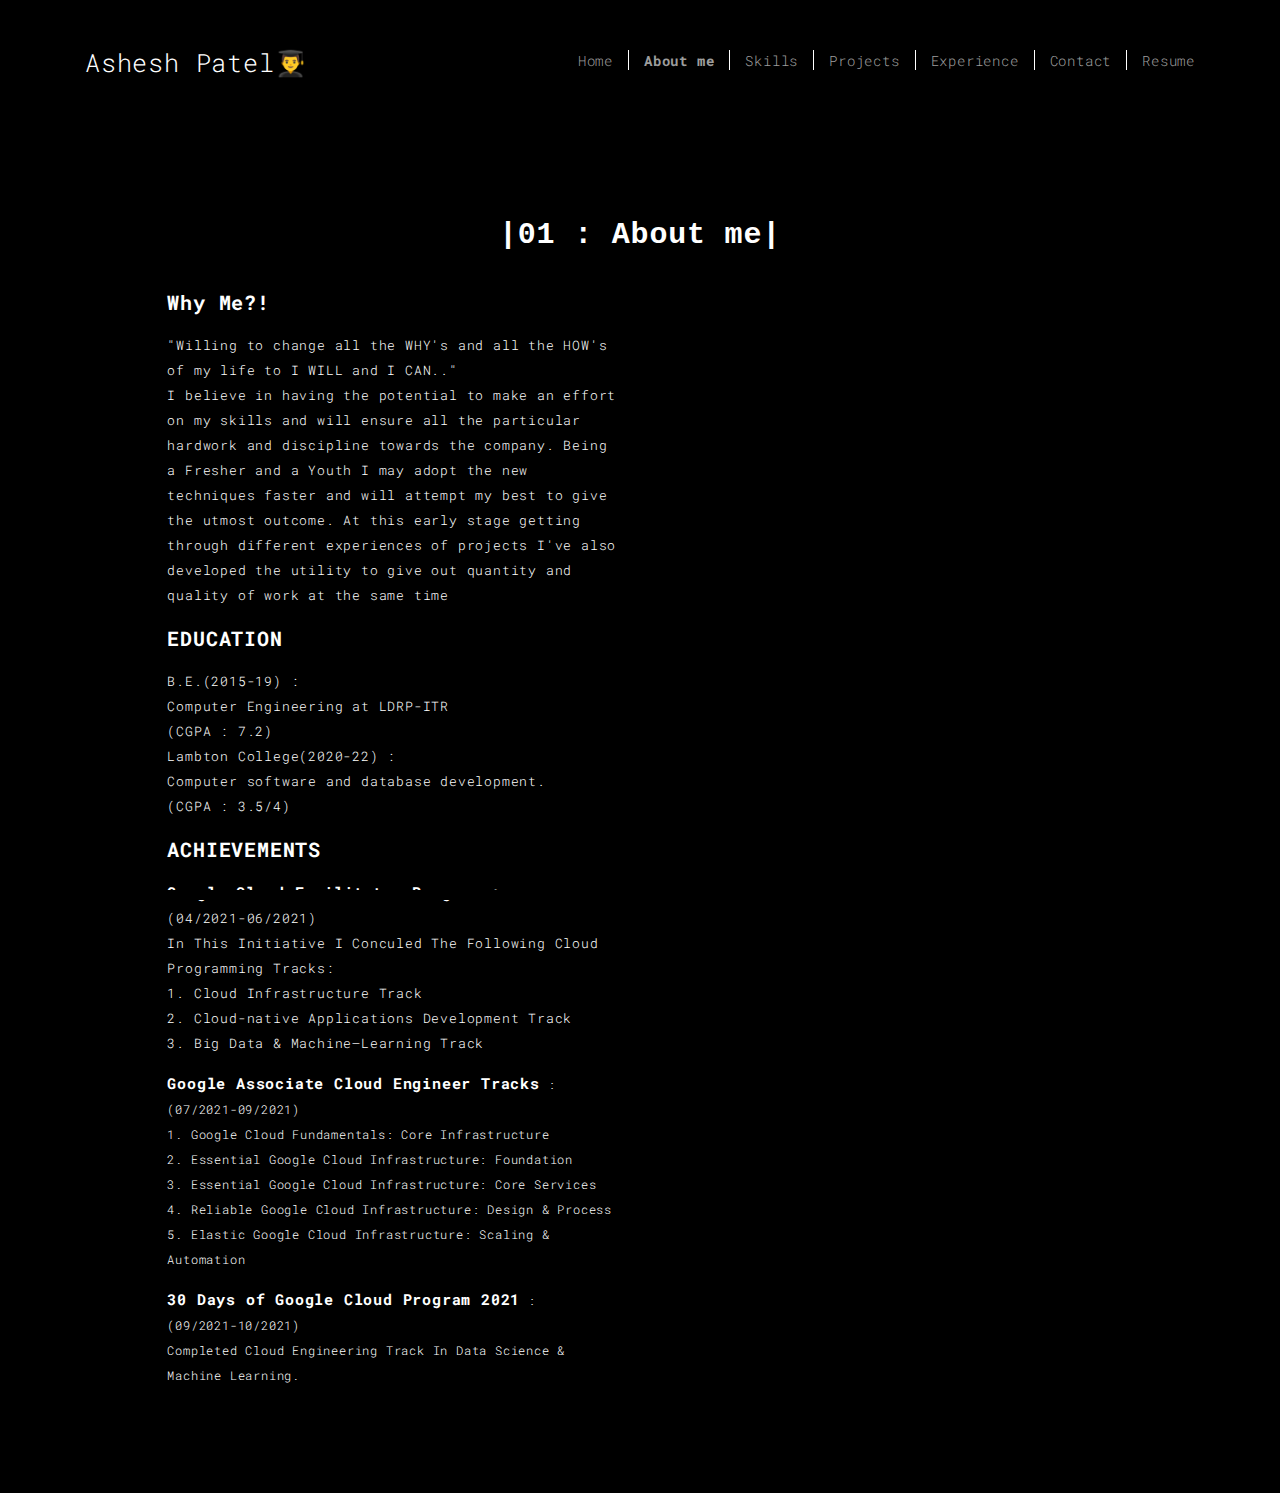
==== about.html @ b8f79cc3 "Add files via upload" ====
<!DOCTYPE html>
<html lang="en">
  <head>
    <title>This Is Me-Ashesh</title>  
    <link rel = "icon" type = "image/x-icon" href = "image/1.jpg"/>
    <meta charset="UTF-8">
    <meta content="IE=edge" http-equiv="X-UA-Compatible">
    <meta content="width=device-width,initial-scale=1" name="viewport">
    <meta content="description" name="description">
    <meta name="google" content="notranslate" />
    <meta content="Mashup templates have been developped by Orson.io team" name="author">
    <meta name="msapplication-tap-highlight" content="no">
    <link href="./assets/favicon.ico" rel="icon">
    <link href="main.3f6952e4.css" rel="stylesheet">
    <style>
      .animations{
                animation: transition 0.5s;
            }
            .animationss{
              animation: transition 1s;
            }      
            @keyframes transition{
                from{
                    opacity: 0;
                    transform: rotateX(-10deg);
                }
                to{
                    opacity: 1;
                    transform: rotateX(0);    
                }
            }
    </style>  
</head>    
<body class="" style="background-color: black;">  
<div id="site-border-left"></div>
<div id="site-border-right"></div>
<div id="site-border-top"></div>
<div id="site-border-bottom"></div>
<header>
    <nav class="navbar navbar-top navbar-inverse">
      <div class="container">
          <button type="button" class="navbar-toggle collapsed" data-toggle="collapse" data-target="#navbar-collapse" aria-exp&ed="false">
            <span class="sr-only">Toggle navigation</span>
            <span class="icon-bar"></span>
            <span class="icon-bar"></span>
            <span class="icon-bar"></span>
          </button>  
        <div class="animations">  
          <div class="collapse navbar-collapse" id="navbar-collapse">
            <div class="container-fluid">
              <div class="navbar-header">
                <a class="navbar-br&"href="https://www.linkedin.com/in/shivam-mehta-5584a8206/" style="font-size: 25px; color: white;">Ashesh Patel👨‍🎓</a>
              </div>
            <ul class="nav navbar-nav navbar-right">
              <li><a href="./index.html" title=""> Home</a></li>
              <li><a href="./about.html" title=""> About me</a></li>
              <li><a href="./skills.html" title=""> Skills</a></li>
              <li><a href="./project.html" title=""> Projects</a></li>
              <li><a href="./work.html" title=""> Experience</a></li>
              <li><a href="./contact.html" title=""> Contact</a></li>
              <li><a href="" title=""> Resume</a></li>
            </ul>
          </div> 
        </div>
          </div>
          </div>
    </nav>
</header>
<div class="animationss">
<div class="section-container">
    <div class="container">
      <div class="row">
        <div class="col-xs-12">
          <div class="section text-center">
            <h1 class="h2" style="color: white;font-family: 'Courier New';">|01 : About me|</h1>
          </div>
          <div class="row" style="color: white;">
            <div class="col-md-10 col-md-offset-1">
              <div class="row">
                <div class="col-xs-12 col-md-6">
                  <h3 style="color: white;">Why Me?!</h3>
                  <p style="font-size: 13px;">
                    "Willing to change all the WHY's and all the HOW's of my life to I WILL and I CAN.."<br>
                    I believe in having the potential to make an effort on my skills and will ensure all the particular hardwork and discipline towards the company.
                    Being a Fresher and a Youth I may adopt the new techniques faster and will attempt my best to give the utmost outcome.
                    At this early stage getting through different experiences of projects I've also developed the utility to give out quantity and quality of work at the same time
                  </p>
                  <h3 style="color: white;">EDUCATION</h3>
                  <p style="font-size: 13px;">B.E.(2015-19) : <br>
                    Computer Engineering at LDRP-ITR <br>
                    (CGPA : 7.2) <br>
                    Lambton College(2020-22) : <br>
                    Computer software and database development.<br> 
                    (CGPA : 3.5/4)<br>
                  </p>
                  <h3 style="color: white;">ACHIEVEMENTS</h3>
                  <p style="font-size: 13px;"><b style="font-size: 15px;">Google Cloud Facilitator Program :</b><br>
                    (04/2021-06/2021) <br>
                    In This Initiative I Conculed The Following Cloud Programming Tracks: <br>
                    1. Cloud Infrastructure Track <br>
                    2. Cloud-native Applications Development Track <br>
                    3. Big Data & Machine–Learning Track <br>
                  <p style="font-size: 12px;"><b style="font-size: 15px;">Google Associate Cloud Engineer Tracks</b> :<br>  
                    (07/2021-09/2021)<br>
                    1. Google Cloud Fundamentals: Core Infrastructure<br>
                    2. Essential Google Cloud Infrastructure: Foundation<br>
                    3. Essential Google Cloud Infrastructure: Core Services<br>
                    4. Reliable Google Cloud Infrastructure: Design & Process<br>
                    5. Elastic Google Cloud Infrastructure: Scaling & Automation<br>                    
                  </p>
                  <p style="font-size: 12px;"><b style="font-size: 15px;">30 Days of Google Cloud Program 2021</b> :<br>  
                    (09/2021-10/2021)<br>
                    Completed Cloud Engineering Track In Data Science & Machine Learning.
                </div>
                <div class="col-xs-12 col-md-6">
                  <img src="./assets/images/Untitled design (1).png" class="img-responsive" alt="">
                </div>
              </div>
            </div>
          </div>
       </div>
      </div>
    </div>
</div>
</div>
<script>
  document.addEventListener("DOMContentLoaded", function (event) {
     navActivePage();
  });
</script>
<script type="text/javascript" src="main.70a66962.js"></script>
</body>
</html>
---- main.3f6952e4.css ----
@import url(https://fonts.googleapis.com/css?family=Roboto:900|Roboto+Mono:300,400,700);@import url(https://maxcdn.bootstrapcdn.com/font-awesome/4.7.0/css/font-awesome.min.css);/*!
 * Bootstrap v3.3.7 (http://getbootstrap.com)
 * Copyright 2011-2016 Twitter, Inc.
 * Licensed under MIT (https://github.com/twbs/bootstrap/blob/master/LICENSE)
 */
/*! normalize.css v3.0.3 | MIT License | github.com/necolas/normalize.css */html{font-family:sans-serif;-ms-text-size-adjust:100%;-webkit-text-size-adjust:100%}body{margin:0}article,aside,details,figcaption,figure,footer,header,hgroup,main,menu,nav,section,summary{display:block}audio,canvas,progress,video{display:inline-block;vertical-align:baseline}audio:not([controls]){display:none;height:0}[hidden],template{display:none}a{background-color:transparent}a:active,a:hover{outline:0}abbr[title]{border-bottom:1px dotted}b,strong{font-weight:700}dfn{font-style:italic}h1{font-size:2em;margin:.67em 0}mark{background:#ff0;color:#000}small{font-size:80%}sub,sup{font-size:75%;line-height:0;position:relative;vertical-align:baseline}sup{top:-.5em}sub{bottom:-.25em}img{border:0}svg:not(:root){overflow:hidden}figure{margin:1em 40px}hr{box-sizing:content-box;height:0}pre{overflow:auto}code,kbd,pre,samp{font-family:monospace,monospace;font-size:1em}button,input,optgroup,select,textarea{color:inherit;font:inherit;margin:0}button{overflow:visible}button,select{text-transform:none}button,html input[type=button],input[type=reset],input[type=submit]{-webkit-appearance:button;cursor:pointer}button[disabled],html input[disabled]{cursor:default}button::-moz-focus-inner,input::-moz-focus-inner{border:0;padding:0}input{line-height:normal}input[type=checkbox],input[type=radio]{box-sizing:border-box;padding:0}input[type=number]::-webkit-inner-spin-button,input[type=number]::-webkit-outer-spin-button{height:auto}input[type=search]{-webkit-appearance:textfield;box-sizing:content-box}input[type=search]::-webkit-search-cancel-button,input[type=search]::-webkit-search-decoration{-webkit-appearance:none}fieldset{border:1px solid silver;margin:0 2px;padding:.35em .625em .75em}textarea{overflow:auto}optgroup{font-weight:700}table{border-collapse:collapse;border-spacing:0}td,th{padding:0}

/*! Source: https://github.com/h5bp/html5-boilerplate/blob/master/src/css/main.css */@media print{*,:after,
    :before
    {
        background:transparent!important;
        color:#000!important;
        box-shadow:none!important;
        text-shadow:none!important
    }
    a,a:visited
    {
        text-decoration:underline
    }
    a[href]:after
    {
        content:" (" attr(href) ")"
    }
    abbr[title]:after
    {
        content:" (" attr(title) ")"
    }
    a[href^="#"]:after,a[href^="javascript:"]:after
    {
        content:""
    }
    blockquote,pre
    {
        border:1px solid #999;
        page-break-inside:avoid
    }
    thead
    {
        display:table-header-group
    }
    img,tr
    {
        page-break-inside:avoid
    }
    img
    {
        max-width:100%!important
    }
    h2,h3,p
    {
        orphans:3;widows:3
    }
    h2,h3
    {
        page-break-after:avoid
    }
    .navbar
    {
        display:none
    }
    .btn>.caret,.dropup>.btn>.caret
    {
        border-top-color:#000!important
    }
    .label
    {
        border:1px solid #000
    }
    .table
    {
        border-collapse:collapse!important
    }
    .table td,.table th
    {
        background-color:#fff!important
    }
    .table-bordered td,.table-bordered th
    {
        border:1px solid #ddd!important
    }
}
*,:after,:before
{
    -webkit-box-sizing:border-box;
    -moz-box-sizing:border-box;
     box-sizing:border-box
}
html
{
    font-size:10px;
    -webkit-tap-highlight-color:transparent
}
body
{
    font-family:Roboto Mono,Helvetica,Arial,sans-serif;
    font-size:11px;
    line-height:1.78;
    color:#000;
    background-color:#fff
}
button,input,select,textarea
{
    font-family:inherit;
    font-size:inherit;
    line-height:inherit}
a
{
    color:#001aff;
    text-decoration:none
}
a:focus,a:hover
{
    color:#0012b3;
    text-decoration:underline
}
a:focus
{
    outline:5px auto -webkit-focus-ring-color;
    outline-offset:-2px
}
figure
{
    margin:0
}
img
{
    vertical-align:middle
}
.img-responsive
{
    display:block;
    max-width:100%;
    height:auto
}
.img-rounded
{
    border-radius:0
}
.img-thumbnail
{
    padding:4px;
    line-height:1.78;
    background-color:#fff;
    border:1px solid #ddd;
    border-radius:0;
    -webkit-transition:all .2s ease-in-out;
    -o-transition:all .2s ease-in-out;
    transition:all .2s ease-in-out;
    display:inline-block;
    max-width:100%;
    height:auto
}
.img-circle
{
    border-radius:50%
}
hr
{
    margin-top:19px;
    margin-bottom:19px;
    border:0;
    border-top:1px solid #eee
}
.sr-only
{
    position:absolute;
    width:1px;
    height:1px;
    margin:-1px;
    padding:0;
    overflow:hidden;
    clip:rect(0,0,0,0);
    border:0
}
.sr-only-focusable:active,.sr-only-focusable:focus
{
    position:static;
    width:auto;
    height:auto;
    margin:0;
    overflow:visible;
    clip:auto
}
[role=button]
{
    cursor:pointer
}
.h1,.h2,.h3,.h4,.h5,.h6,h1,h2,h3,h4,h5,h6
{
    font-family:Roboto Mono,Helvetica,Arial,sans-serif;
    font-weight:700;
    line-height:1.1;
    color:#000
}
.h1 .small,.h1 small,.h2 .small,.h2 small,.h3 .small,.h3 small,.h4 .small,.h4 small,.h5 .small,.h5 small,.h6 .small,.h6 small,h1 .small,h1 small,h2 .small,h2 small,h3 .small,h3 small,h4 .small,h4 small,h5 .small,h5 small,h6 .small,h6 small
{
    font-weight:400;
    line-height:1;
    color:#777
}
.h1,.h2,.h3,h1,h2,h3
{
    margin-top:19px;margin-bottom:9.5px
}
.h1 .small,.h1 small,.h2 .small,.h2 small,.h3 .small,.h3 small,h1 .small,h1 small,h2 .small,h2 small,h3 .small,h3 small
{
    font-size:65%
}
.h4,.h5,.h6,h4,h5,h6
{
    margin-top:9.5px;
    margin-bottom:9.5px
}
.h4 .small,.h4 small,.h5 .small,.h5 small,.h6 .small,.h6 small,h4 .small,h4 small,h5 .small,h5 small,h6 .small,h6 small{font-size:75%}.h1,h1{font-size:70px}.h2,h2{font-size:30px}.h3,h3{font-size:20px}.h4,.h5,h4,h5{font-size:11px}.h6,h6{font-size:10px}p{margin:0 0 9.5px}.lead{margin-bottom:19px;font-size:12px;font-weight:300;line-height:1.4}@media (min-width:768px){.lead{font-size:16.5px}}.small,small{font-size:90%}.mark,mark{background-color:#fcf8e3;padding:.2em}.text-left{text-align:left}.text-right{text-align:right}.text-center{text-align:center}.text-justify{text-align:justify}.text-nowrap{white-space:nowrap}.text-lowercase{text-transform:lowercase}.initialism,.text-uppercase{text-transform:uppercase}.text-capitalize{text-transform:capitalize}.text-muted{color:#777}.text-primary{color:#001aff}a.text-primary:focus,a.text-primary:hover{color:#0015cc}.text-success{color:#fff}a.text-success:focus,a.text-success:hover{color:#e6e6e6}.text-info{color:#31708f}a.text-info:focus,a.text-info:hover{color:#245269}.text-warning{color:#8a6d3b}a.text-warning:focus,a.text-warning:hover{color:#66512c}.text-danger{color:#fff}a.text-danger:focus,a.text-danger:hover{color:#e6e6e6}.bg-primary{color:#fff;background-color:#001aff}a.bg-primary:focus,a.bg-primary:hover{background-color:#0015cc}.bg-success,a.bg-success:focus,a.bg-success:hover{background-color:#000}.bg-info{background-color:#d9edf7}a.bg-info:focus,a.bg-info:hover{background-color:#afd9ee}.bg-warning{background-color:#fcf8e3}a.bg-warning:focus,a.bg-warning:hover{background-color:#f7ecb5}.bg-danger{background-color:red}a.bg-danger:focus,a.bg-danger:hover{background-color:#c00}.page-header{padding-bottom:8.5px;margin:38px 0 19px;border-bottom:1px solid #eee}ol,ul{margin-top:0;margin-bottom:9.5px}ol ol,ol ul,ul ol,ul ul{margin-bottom:0}.list-inline,.list-unstyled{padding-left:0;list-style:none}.list-inline{margin-left:-5px}.list-inline>li{display:inline-block;padding-left:5px;padding-right:5px}dl{margin-top:0;margin-bottom:19px}dd,dt{line-height:1.78}dt{font-weight:700}dd{margin-left:0}.dl-horizontal dd:after,.dl-horizontal dd:before{content:" ";display:table}.dl-horizontal dd:after{clear:both}@media (min-width:768px){.dl-horizontal dt{float:left;width:160px;clear:left;text-align:right;overflow:hidden;text-overflow:ellipsis;white-space:nowrap}.dl-horizontal dd{margin-left:180px}}abbr[data-original-title],abbr[title]{cursor:help;border-bottom:1px dotted #777}.initialism{font-size:90%}blockquote{padding:9.5px 19px;margin:0 0 19px;font-size:13.75px;border-left:5px solid #eee}blockquote ol:last-child,blockquote p:last-child,blockquote ul:last-child{margin-bottom:0}blockquote .small,blockquote footer,blockquote small{display:block;font-size:80%;line-height:1.78;color:#777}blockquote .small:before,blockquote footer:before,blockquote small:before{content:"\2014   \A0"}.blockquote-reverse,blockquote.pull-right{padding-right:15px;padding-left:0;border-right:5px solid #eee;border-left:0;text-align:right}.blockquote-reverse .small:before,.blockquote-reverse footer:before,.blockquote-reverse small:before,blockquote.pull-right .small:before,blockquote.pull-right footer:before,blockquote.pull-right small:before{content:""}.blockquote-reverse .small:after,.blockquote-reverse footer:after,.blockquote-reverse small:after,blockquote.pull-right .small:after,blockquote.pull-right footer:after,blockquote.pull-right small:after{content:"\A0   \2014"}address{margin-bottom:19px;font-style:normal;line-height:1.78}code,kbd,pre,samp{font-family:Menlo,Monaco,Consolas,Courier New,monospace}code{color:#c7254e;background-color:#f9f2f4}code,kbd{padding:2px 4px;font-size:90%;border-radius:0}kbd{color:#fff;background-color:#333;box-shadow:inset 0 -1px 0 rgba(0,0,0,.25)}kbd kbd{padding:0;font-size:100%;font-weight:700;box-shadow:none}pre{display:block;padding:9px;margin:0 0 9.5px;font-size:10px;line-height:1.78;word-break:break-all;word-wrap:break-word;color:#333;background-color:#f5f5f5;border:1px solid #ccc;border-radius:0}pre code{padding:0;font-size:inherit;color:inherit;white-space:pre-wrap;background-color:transparent;border-radius:0}.pre-scrollable{max-height:340px;overflow-y:scroll}.container{margin-right:auto;margin-left:auto;padding-left:15px;padding-right:15px}.container:after,.container:before{content:" ";display:table}.container:after{clear:both}@media (min-width:768px){.container{width:750px}}@media (min-width:992px){.container{width:970px}}@media (min-width:1200px){.container{width:1170px}}.container-fluid{margin-right:auto;margin-left:auto;padding-left:15px;padding-right:15px}.container-fluid:after,.container-fluid:before{content:" ";display:table}.container-fluid:after{clear:both}.row{margin-left:-15px;margin-right:-15px}.row:after,.row:before{content:" ";display:table}.row:after{clear:both}.col-lg-1,.col-lg-2,.col-lg-3,.col-lg-4,.col-lg-5,.col-lg-6,.col-lg-7,.col-lg-8,.col-lg-9,.col-lg-10,.col-lg-11,.col-lg-12,.col-md-1,.col-md-2,.col-md-3,.col-md-4,.col-md-5,.col-md-6,.col-md-7,.col-md-8,.col-md-9,.col-md-10,.col-md-11,.col-md-12,.col-sm-1,.col-sm-2,.col-sm-3,.col-sm-4,.col-sm-5,.col-sm-6,.col-sm-7,.col-sm-8,.col-sm-9,.col-sm-10,.col-sm-11,.col-sm-12,.col-xs-1,.col-xs-2,.col-xs-3,.col-xs-4,.col-xs-5,.col-xs-6,.col-xs-7,.col-xs-8,.col-xs-9,.col-xs-10,.col-xs-11,.col-xs-12{position:relative;min-height:1px;padding-left:15px;padding-right:15px}.col-xs-1,.col-xs-2,.col-xs-3,.col-xs-4,.col-xs-5,.col-xs-6,.col-xs-7,.col-xs-8,.col-xs-9,.col-xs-10,.col-xs-11,.col-xs-12{float:left}.col-xs-1{width:8.33333%}.col-xs-2{width:16.66667%}.col-xs-3{width:25%}.col-xs-4{width:33.33333%}.col-xs-5{width:41.66667%}.col-xs-6{width:50%}.col-xs-7{width:58.33333%}.col-xs-8{width:66.66667%}.col-xs-9{width:75%}.col-xs-10{width:83.33333%}.col-xs-11{width:91.66667%}.col-xs-12{width:100%}.col-xs-pull-0{right:auto}.col-xs-pull-1{right:8.33333%}.col-xs-pull-2{right:16.66667%}.col-xs-pull-3{right:25%}.col-xs-pull-4{right:33.33333%}.col-xs-pull-5{right:41.66667%}.col-xs-pull-6{right:50%}.col-xs-pull-7{right:58.33333%}.col-xs-pull-8{right:66.66667%}.col-xs-pull-9{right:75%}.col-xs-pull-10{right:83.33333%}.col-xs-pull-11{right:91.66667%}.col-xs-pull-12{right:100%}.col-xs-push-0{left:auto}.col-xs-push-1{left:8.33333%}.col-xs-push-2{left:16.66667%}.col-xs-push-3{left:25%}.col-xs-push-4{left:33.33333%}.col-xs-push-5{left:41.66667%}.col-xs-push-6{left:50%}.col-xs-push-7{left:58.33333%}.col-xs-push-8{left:66.66667%}.col-xs-push-9{left:75%}.col-xs-push-10{left:83.33333%}.col-xs-push-11{left:91.66667%}.col-xs-push-12{left:100%}.col-xs-offset-0{margin-left:0}.col-xs-offset-1{margin-left:8.33333%}.col-xs-offset-2{margin-left:16.66667%}.col-xs-offset-3{margin-left:25%}.col-xs-offset-4{margin-left:33.33333%}.col-xs-offset-5{margin-left:41.66667%}.col-xs-offset-6{margin-left:50%}.col-xs-offset-7{margin-left:58.33333%}.col-xs-offset-8{margin-left:66.66667%}.col-xs-offset-9{margin-left:75%}.col-xs-offset-10{margin-left:83.33333%}.col-xs-offset-11{margin-left:91.66667%}.col-xs-offset-12{margin-left:100%}@media (min-width:768px){.col-sm-1,.col-sm-2,.col-sm-3,.col-sm-4,.col-sm-5,.col-sm-6,.col-sm-7,.col-sm-8,.col-sm-9,.col-sm-10,.col-sm-11,.col-sm-12{float:left}.col-sm-1{width:8.33333%}.col-sm-2{width:16.66667%}.col-sm-3{width:25%}.col-sm-4{width:33.33333%}.col-sm-5{width:41.66667%}.col-sm-6{width:50%}.col-sm-7{width:58.33333%}.col-sm-8{width:66.66667%}.col-sm-9{width:75%}.col-sm-10{width:83.33333%}.col-sm-11{width:91.66667%}.col-sm-12{width:100%}.col-sm-pull-0{right:auto}.col-sm-pull-1{right:8.33333%}.col-sm-pull-2{right:16.66667%}.col-sm-pull-3{right:25%}.col-sm-pull-4{right:33.33333%}.col-sm-pull-5{right:41.66667%}.col-sm-pull-6{right:50%}.col-sm-pull-7{right:58.33333%}.col-sm-pull-8{right:66.66667%}.col-sm-pull-9{right:75%}.col-sm-pull-10{right:83.33333%}.col-sm-pull-11{right:91.66667%}.col-sm-pull-12{right:100%}.col-sm-push-0{left:auto}.col-sm-push-1{left:8.33333%}.col-sm-push-2{left:16.66667%}.col-sm-push-3{left:25%}.col-sm-push-4{left:33.33333%}.col-sm-push-5{left:41.66667%}.col-sm-push-6{left:50%}.col-sm-push-7{left:58.33333%}.col-sm-push-8{left:66.66667%}.col-sm-push-9{left:75%}.col-sm-push-10{left:83.33333%}.col-sm-push-11{left:91.66667%}.col-sm-push-12{left:100%}.col-sm-offset-0{margin-left:0}.col-sm-offset-1{margin-left:8.33333%}.col-sm-offset-2{margin-left:16.66667%}.col-sm-offset-3{margin-left:25%}.col-sm-offset-4{margin-left:33.33333%}.col-sm-offset-5{margin-left:41.66667%}.col-sm-offset-6{margin-left:50%}.col-sm-offset-7{margin-left:58.33333%}.col-sm-offset-8{margin-left:66.66667%}.col-sm-offset-9{margin-left:75%}.col-sm-offset-10{margin-left:83.33333%}.col-sm-offset-11{margin-left:91.66667%}.col-sm-offset-12{margin-left:100%}}@media (min-width:992px){.col-md-1,.col-md-2,.col-md-3,.col-md-4,.col-md-5,.col-md-6,.col-md-7,.col-md-8,.col-md-9,.col-md-10,.col-md-11,.col-md-12{float:left}.col-md-1{width:8.33333%}.col-md-2{width:16.66667%}.col-md-3{width:25%}.col-md-4{width:33.33333%}.col-md-5{width:41.66667%}.col-md-6{width:50%}.col-md-7{width:58.33333%}.col-md-8{width:66.66667%}.col-md-9{width:75%}.col-md-10{width:83.33333%}.col-md-11{width:91.66667%}.col-md-12{width:100%}.col-md-pull-0{right:auto}.col-md-pull-1{right:8.33333%}.col-md-pull-2{right:16.66667%}.col-md-pull-3{right:25%}.col-md-pull-4{right:33.33333%}.col-md-pull-5{right:41.66667%}.col-md-pull-6{right:50%}.col-md-pull-7{right:58.33333%}.col-md-pull-8{right:66.66667%}.col-md-pull-9{right:75%}.col-md-pull-10{right:83.33333%}.col-md-pull-11{right:91.66667%}.col-md-pull-12{right:100%}.col-md-push-0{left:auto}.col-md-push-1{left:8.33333%}.col-md-push-2{left:16.66667%}.col-md-push-3{left:25%}.col-md-push-4{left:33.33333%}.col-md-push-5{left:41.66667%}.col-md-push-6{left:50%}.col-md-push-7{left:58.33333%}.col-md-push-8{left:66.66667%}.col-md-push-9{left:75%}.col-md-push-10{left:83.33333%}.col-md-push-11{left:91.66667%}.col-md-push-12{left:100%}.col-md-offset-0{margin-left:0}.col-md-offset-1{margin-left:8.33333%}.col-md-offset-2{margin-left:16.66667%}.col-md-offset-3{margin-left:25%}.col-md-offset-4{margin-left:33.33333%}.col-md-offset-5{margin-left:41.66667%}.col-md-offset-6{margin-left:50%}.col-md-offset-7{margin-left:58.33333%}.col-md-offset-8{margin-left:66.66667%}.col-md-offset-9{margin-left:75%}.col-md-offset-10{margin-left:83.33333%}.col-md-offset-11{margin-left:91.66667%}.col-md-offset-12{margin-left:100%}}@media (min-width:1200px){.col-lg-1,.col-lg-2,.col-lg-3,.col-lg-4,.col-lg-5,.col-lg-6,.col-lg-7,.col-lg-8,.col-lg-9,.col-lg-10,.col-lg-11,.col-lg-12{float:left}.col-lg-1{width:8.33333%}.col-lg-2{width:16.66667%}.col-lg-3{width:25%}.col-lg-4{width:33.33333%}.col-lg-5{width:41.66667%}.col-lg-6{width:50%}.col-lg-7{width:58.33333%}.col-lg-8{width:66.66667%}.col-lg-9{width:75%}.col-lg-10{width:83.33333%}.col-lg-11{width:91.66667%}.col-lg-12{width:100%}.col-lg-pull-0{right:auto}.col-lg-pull-1{right:8.33333%}.col-lg-pull-2{right:16.66667%}.col-lg-pull-3{right:25%}.col-lg-pull-4{right:33.33333%}.col-lg-pull-5{right:41.66667%}.col-lg-pull-6{right:50%}.col-lg-pull-7{right:58.33333%}.col-lg-pull-8{right:66.66667%}.col-lg-pull-9{right:75%}.col-lg-pull-10{right:83.33333%}.col-lg-pull-11{right:91.66667%}.col-lg-pull-12{right:100%}.col-lg-push-0{left:auto}.col-lg-push-1{left:8.33333%}.col-lg-push-2{left:16.66667%}.col-lg-push-3{left:25%}.col-lg-push-4{left:33.33333%}.col-lg-push-5{left:41.66667%}.col-lg-push-6{left:50%}.col-lg-push-7{left:58.33333%}.col-lg-push-8{left:66.66667%}.col-lg-push-9{left:75%}.col-lg-push-10{left:83.33333%}.col-lg-push-11{left:91.66667%}.col-lg-push-12{left:100%}.col-lg-offset-0{margin-left:0}.col-lg-offset-1{margin-left:8.33333%}.col-lg-offset-2{margin-left:16.66667%}.col-lg-offset-3{margin-left:25%}.col-lg-offset-4{margin-left:33.33333%}.col-lg-offset-5{margin-left:41.66667%}.col-lg-offset-6{margin-left:50%}.col-lg-offset-7{margin-left:58.33333%}.col-lg-offset-8{margin-left:66.66667%}.col-lg-offset-9{margin-left:75%}.col-lg-offset-10{margin-left:83.33333%}.col-lg-offset-11{margin-left:91.66667%}.col-lg-offset-12{margin-left:100%}}table{background-color:transparent}caption{padding-top:8px;padding-bottom:8px;color:#777}caption,th{text-align:left}.table{width:100%;max-width:100%;margin-bottom:19px}.table>tbody>tr>td,.table>tbody>tr>th,.table>tfoot>tr>td,.table>tfoot>tr>th,.table>thead>tr>td,.table>thead>tr>th{padding:8px;line-height:1.78;vertical-align:top;border-top:1px solid #ddd}.table>thead>tr>th{vertical-align:bottom;border-bottom:2px solid #ddd}.table>caption+thead>tr:first-child>td,.table>caption+thead>tr:first-child>th,.table>colgroup+thead>tr:first-child>td,.table>colgroup+thead>tr:first-child>th,.table>thead:first-child>tr:first-child>td,.table>thead:first-child>tr:first-child>th{border-top:0}.table>tbody+tbody{border-top:2px solid #ddd}.table .table{background-color:#fff}.table-condensed>tbody>tr>td,.table-condensed>tbody>tr>th,.table-condensed>tfoot>tr>td,.table-condensed>tfoot>tr>th,.table-condensed>thead>tr>td,.table-condensed>thead>tr>th{padding:5px}.table-bordered,.table-bordered>tbody>tr>td,.table-bordered>tbody>tr>th,.table-bordered>tfoot>tr>td,.table-bordered>tfoot>tr>th,.table-bordered>thead>tr>td,.table-bordered>thead>tr>th{border:1px solid #ddd}.table-bordered>thead>tr>td,.table-bordered>thead>tr>th{border-bottom-width:2px}.table-striped>tbody>tr:nth-of-type(odd){background-color:#f9f9f9}.table-hover>tbody>tr:hover{background-color:#f5f5f5}table col[class*=col-]{position:static;float:none;display:table-column}table td[class*=col-],table th[class*=col-]{position:static;float:none;display:table-cell}.table>tbody>tr.active>td,.table>tbody>tr.active>th,.table>tbody>tr>td.active,.table>tbody>tr>th.active,.table>tfoot>tr.active>td,.table>tfoot>tr.active>th,.table>tfoot>tr>td.active,.table>tfoot>tr>th.active,.table>thead>tr.active>td,.table>thead>tr.active>th,.table>thead>tr>td.active,.table>thead>tr>th.active{background-color:#f5f5f5}.table-hover>tbody>tr.active:hover>td,.table-hover>tbody>tr.active:hover>th,.table-hover>tbody>tr:hover>.active,.table-hover>tbody>tr>td.active:hover,.table-hover>tbody>tr>th.active:hover{background-color:#e8e8e8}.table-hover>tbody>tr.success:hover>td,.table-hover>tbody>tr.success:hover>th,.table-hover>tbody>tr:hover>.success,.table-hover>tbody>tr>td.success:hover,.table-hover>tbody>tr>th.success:hover,.table>tbody>tr.success>td,.table>tbody>tr.success>th,.table>tbody>tr>td.success,.table>tbody>tr>th.success,.table>tfoot>tr.success>td,.table>tfoot>tr.success>th,.table>tfoot>tr>td.success,.table>tfoot>tr>th.success,.table>thead>tr.success>td,.table>thead>tr.success>th,.table>thead>tr>td.success,.table>thead>tr>th.success{background-color:#000}.table>tbody>tr.info>td,.table>tbody>tr.info>th,.table>tbody>tr>td.info,.table>tbody>tr>th.info,.table>tfoot>tr.info>td,.table>tfoot>tr.info>th,.table>tfoot>tr>td.info,.table>tfoot>tr>th.info,.table>thead>tr.info>td,.table>thead>tr.info>th,.table>thead>tr>td.info,.table>thead>tr>th.info{background-color:#d9edf7}.table-hover>tbody>tr.info:hover>td,.table-hover>tbody>tr.info:hover>th,.table-hover>tbody>tr:hover>.info,.table-hover>tbody>tr>td.info:hover,.table-hover>tbody>tr>th.info:hover{background-color:#c4e3f3}.table>tbody>tr.warning>td,.table>tbody>tr.warning>th,.table>tbody>tr>td.warning,.table>tbody>tr>th.warning,.table>tfoot>tr.warning>td,.table>tfoot>tr.warning>th,.table>tfoot>tr>td.warning,.table>tfoot>tr>th.warning,.table>thead>tr.warning>td,.table>thead>tr.warning>th,.table>thead>tr>td.warning,.table>thead>tr>th.warning{background-color:#fcf8e3}.table-hover>tbody>tr.warning:hover>td,.table-hover>tbody>tr.warning:hover>th,.table-hover>tbody>tr:hover>.warning,.table-hover>tbody>tr>td.warning:hover,.table-hover>tbody>tr>th.warning:hover{background-color:#faf2cc}.table>tbody>tr.danger>td,.table>tbody>tr.danger>th,.table>tbody>tr>td.danger,.table>tbody>tr>th.danger,.table>tfoot>tr.danger>td,.table>tfoot>tr.danger>th,.table>tfoot>tr>td.danger,.table>tfoot>tr>th.danger,.table>thead>tr.danger>td,.table>thead>tr.danger>th,.table>thead>tr>td.danger,.table>thead>tr>th.danger{background-color:red}.table-hover>tbody>tr.danger:hover>td,.table-hover>tbody>tr.danger:hover>th,.table-hover>tbody>tr:hover>.danger,.table-hover>tbody>tr>td.danger:hover,.table-hover>tbody>tr>th.danger:hover{background-color:#e60000}.table-responsive{overflow-x:auto;min-height:.01%}@media screen and (max-width:767px){.table-responsive{width:100%;margin-bottom:14.25px;overflow-y:hidden;-ms-overflow-style:-ms-autohiding-scrollbar;border:1px solid #ddd}.table-responsive>.table{margin-bottom:0}.table-responsive>.table>tbody>tr>td,.table-responsive>.table>tbody>tr>th,.table-responsive>.table>tfoot>tr>td,.table-responsive>.table>tfoot>tr>th,.table-responsive>.table>thead>tr>td,.table-responsive>.table>thead>tr>th{white-space:nowrap}.table-responsive>.table-bordered{border:0}.table-responsive>.table-bordered>tbody>tr>td:first-child,.table-responsive>.table-bordered>tbody>tr>th:first-child,.table-responsive>.table-bordered>tfoot>tr>td:first-child,.table-responsive>.table-bordered>tfoot>tr>th:first-child,.table-responsive>.table-bordered>thead>tr>td:first-child,.table-responsive>.table-bordered>thead>tr>th:first-child{border-left:0}.table-responsive>.table-bordered>tbody>tr>td:last-child,.table-responsive>.table-bordered>tbody>tr>th:last-child,.table-responsive>.table-bordered>tfoot>tr>td:last-child,.table-responsive>.table-bordered>tfoot>tr>th:last-child,.table-responsive>.table-bordered>thead>tr>td:last-child,.table-responsive>.table-bordered>thead>tr>th:last-child{border-right:0}.table-responsive>.table-bordered>tbody>tr:last-child>td,.table-responsive>.table-bordered>tbody>tr:last-child>th,.table-responsive>.table-bordered>tfoot>tr:last-child>td,.table-responsive>.table-bordered>tfoot>tr:last-child>th{border-bottom:0}}fieldset{margin:0;min-width:0}fieldset,legend{padding:0;border:0}legend{display:block;width:100%;margin-bottom:19px;font-size:16.5px;line-height:inherit;color:#333;border-bottom:1px solid #e5e5e5}label{display:inline-block;max-width:100%;margin-bottom:5px;font-weight:700}input[type=search]{-webkit-box-sizing:border-box;-moz-box-sizing:border-box;box-sizing:border-box}input[type=checkbox],input[type=radio]{margin:4px 0 0;margin-top:1px\9;line-height:normal}input[type=file]{display:block}input[type=range]{display:block;width:100%}select[multiple],select[size]{height:auto}input[type=checkbox]:focus,input[type=file]:focus,input[type=radio]:focus{outline:5px auto -webkit-focus-ring-color;outline-offset:-2px}output{padding-top:9px}.form-control,output{display:block;font-size:11px;line-height:1.78;color:#555}.form-control{width:100%;height:40px;padding:8px 14px;background-color:#fff;background-image:none;border:1px solid #000;border-radius:0;-webkit-box-shadow:inset 0 1px 1px rgba(0,0,0,.075);box-shadow:inset 0 1px 1px rgba(0,0,0,.075);-webkit-transition:border-color .15s ease-in-out,box-shadow .15s ease-in-out;-o-transition:border-color ease-in-out .15s,box-shadow ease-in-out .15s;transition:border-color .15s ease-in-out,box-shadow .15s ease-in-out}.form-control:focus{border-color:#66afe9;-webkit-box-shadow:inset 0 1px 1px rgba(0,0,0,.075),0 0 8px rgba(102,175,233,.6);box-shadow:inset 0 1px 1px rgba(0,0,0,.075),0 0 8px rgba(102,175,233,.6)}.form-control::-moz-placeholder{color:#999;opacity:1}.form-control:-ms-input-placeholder{color:#999}.form-control::-webkit-input-placeholder{color:#999}.form-control::-ms-expand{border:0;background-color:transparent}.form-control[disabled],.form-control[readonly],fieldset[disabled] .form-control{background-color:#eee;opacity:1}.form-control[disabled],fieldset[disabled] .form-control{cursor:not-allowed}textarea.form-control{height:auto}input[type=search]{-webkit-appearance:none}@media screen and (-webkit-min-device-pixel-ratio:0){input[type=date].form-control,input[type=datetime-local].form-control,input[type=month].form-control,input[type=time].form-control{line-height:40px}.input-group-sm>.input-group-btn>input[type=date].btn,.input-group-sm>.input-group-btn>input[type=datetime-local].btn,.input-group-sm>.input-group-btn>input[type=month].btn,.input-group-sm>.input-group-btn>input[type=time].btn,.input-group-sm>input[type=date].form-control,.input-group-sm>input[type=date].input-group-addon,.input-group-sm>input[type=datetime-local].form-control,.input-group-sm>input[type=datetime-local].input-group-addon,.input-group-sm>input[type=month].form-control,.input-group-sm>input[type=month].input-group-addon,.input-group-sm>input[type=time].form-control,.input-group-sm>input[type=time].input-group-addon,.input-group-sm input[type=date],.input-group-sm input[type=datetime-local],.input-group-sm input[type=month],.input-group-sm input[type=time],input[type=date].input-sm,input[type=datetime-local].input-sm,input[type=month].input-sm,input[type=time].input-sm{line-height:27px}.input-group-lg>.input-group-btn>input[type=date].btn,.input-group-lg>.input-group-btn>input[type=datetime-local].btn,.input-group-lg>.input-group-btn>input[type=month].btn,.input-group-lg>.input-group-btn>input[type=time].btn,.input-group-lg>input[type=date].form-control,.input-group-lg>input[type=date].input-group-addon,.input-group-lg>input[type=datetime-local].form-control,.input-group-lg>input[type=datetime-local].input-group-addon,.input-group-lg>input[type=month].form-control,.input-group-lg>input[type=month].input-group-addon,.input-group-lg>input[type=time].form-control,.input-group-lg>input[type=time].input-group-addon,.input-group-lg input[type=date],.input-group-lg input[type=datetime-local],.input-group-lg input[type=month],.input-group-lg input[type=time],input[type=date].input-lg,input[type=datetime-local].input-lg,input[type=month].input-lg,input[type=time].input-lg{line-height:41px}}.form-group{margin-bottom:15px}.checkbox,.radio{position:relative;display:block;margin-top:10px;margin-bottom:10px}.checkbox label,.radio label{min-height:19px;padding-left:20px;margin-bottom:0;font-weight:400;cursor:pointer}.checkbox-inline input[type=checkbox],.checkbox input[type=checkbox],.radio-inline input[type=radio],.radio input[type=radio]{position:absolute;margin-left:-20px;margin-top:4px\9}.checkbox+.checkbox,.radio+.radio{margin-top:-5px}.checkbox-inline,.radio-inline{position:relative;display:inline-block;padding-left:20px;margin-bottom:0;vertical-align:middle;font-weight:400;cursor:pointer}.checkbox-inline+.checkbox-inline,.radio-inline+.radio-inline{margin-top:0;margin-left:10px}.checkbox-inline.disabled,.checkbox.disabled label,.radio-inline.disabled,.radio.disabled label,fieldset[disabled] .checkbox-inline,fieldset[disabled] .checkbox label,fieldset[disabled] .radio-inline,fieldset[disabled] .radio label,fieldset[disabled] input[type=checkbox],fieldset[disabled] input[type=radio],input[type=checkbox].disabled,input[type=checkbox][disabled],input[type=radio].disabled,input[type=radio][disabled]{cursor:not-allowed}.form-control-static{padding-top:9px;padding-bottom:9px;margin-bottom:0;min-height:30px}.form-control-static.input-lg,.form-control-static.input-sm,.input-group-lg>.form-control-static.form-control,.input-group-lg>.form-control-static.input-group-addon,.input-group-lg>.input-group-btn>.form-control-static.btn,.input-group-sm>.form-control-static.form-control,.input-group-sm>.form-control-static.input-group-addon,.input-group-sm>.input-group-btn>.form-control-static.btn{padding-left:0;padding-right:0}.input-group-sm>.form-control,.input-group-sm>.input-group-addon,.input-group-sm>.input-group-btn>.btn,.input-sm{height:27px;padding:5px 10px;font-size:10px;line-height:1.5;border-radius:0}.input-group-sm>.input-group-btn>select.btn,.input-group-sm>select.form-control,.input-group-sm>select.input-group-addon,select.input-sm{height:27px;line-height:27px}.input-group-sm>.input-group-btn>select[multiple].btn,.input-group-sm>.input-group-btn>textarea.btn,.input-group-sm>select[multiple].form-control,.input-group-sm>select[multiple].input-group-addon,.input-group-sm>textarea.form-control,.input-group-sm>textarea.input-group-addon,select[multiple].input-sm,textarea.input-sm{height:auto}.form-group-sm .form-control{height:27px;padding:5px 10px;font-size:10px;line-height:1.5;border-radius:0}.form-group-sm select.form-control{height:27px;line-height:27px}.form-group-sm select[multiple].form-control,.form-group-sm textarea.form-control{height:auto}.form-group-sm .form-control-static{height:27px;min-height:29px;padding:6px 10px;font-size:10px;line-height:1.5}.input-group-lg>.form-control,.input-group-lg>.input-group-addon,.input-group-lg>.input-group-btn>.btn,.input-lg{height:41px;padding:10px 16px;font-size:14px;line-height:1.33333;border-radius:0}.input-group-lg>.input-group-btn>select.btn,.input-group-lg>select.form-control,.input-group-lg>select.input-group-addon,select.input-lg{height:41px;line-height:41px}.input-group-lg>.input-group-btn>select[multiple].btn,.input-group-lg>.input-group-btn>textarea.btn,.input-group-lg>select[multiple].form-control,.input-group-lg>select[multiple].input-group-addon,.input-group-lg>textarea.form-control,.input-group-lg>textarea.input-group-addon,select[multiple].input-lg,textarea.input-lg{height:auto}.form-group-lg .form-control{height:41px;padding:10px 16px;font-size:14px;line-height:1.33333;border-radius:0}.form-group-lg select.form-control{height:41px;line-height:41px}.form-group-lg select[multiple].form-control,.form-group-lg textarea.form-control{height:auto}.form-group-lg .form-control-static{height:41px;min-height:33px;padding:11px 16px;font-size:14px;line-height:1.33333}.has-feedback{position:relative}.has-feedback .form-control{padding-right:50px}.form-control-feedback{position:absolute;top:0;right:0;z-index:2;display:block;width:40px;height:40px;line-height:40px;text-align:center;pointer-events:none}.form-group-lg .form-control+.form-control-feedback,.input-group-lg+.form-control-feedback,.input-group-lg>.form-control+.form-control-feedback,.input-group-lg>.input-group-addon+.form-control-feedback,.input-group-lg>.input-group-btn>.btn+.form-control-feedback,.input-lg+.form-control-feedback{width:41px;height:41px;line-height:41px}.form-group-sm .form-control+.form-control-feedback,.input-group-sm+.form-control-feedback,.input-group-sm>.form-control+.form-control-feedback,.input-group-sm>.input-group-addon+.form-control-feedback,.input-group-sm>.input-group-btn>.btn+.form-control-feedback,.input-sm+.form-control-feedback{width:27px;height:27px;line-height:27px}.has-success .checkbox,.has-success .checkbox-inline,.has-success.checkbox-inline label,.has-success.checkbox label,.has-success .control-label,.has-success .help-block,.has-success .radio,.has-success .radio-inline,.has-success.radio-inline label,.has-success.radio label{color:#fff}.has-success .form-control{border-color:#fff;-webkit-box-shadow:inset 0 1px 1px rgba(0,0,0,.075);box-shadow:inset 0 1px 1px rgba(0,0,0,.075)}.has-success .form-control:focus{border-color:#e6e6e6;-webkit-box-shadow:inset 0 1px 1px rgba(0,0,0,.075),0 0 6px #fff;box-shadow:inset 0 1px 1px rgba(0,0,0,.075),0 0 6px #fff}.has-success .input-group-addon{color:#fff;border-color:#fff;background-color:#000}.has-success .form-control-feedback{color:#fff}.has-warning .checkbox,.has-warning .checkbox-inline,.has-warning.checkbox-inline label,.has-warning.checkbox label,.has-warning .control-label,.has-warning .help-block,.has-warning .radio,.has-warning .radio-inline,.has-warning.radio-inline label,.has-warning.radio label{color:#8a6d3b}.has-warning .form-control{border-color:#8a6d3b;-webkit-box-shadow:inset 0 1px 1px rgba(0,0,0,.075);box-shadow:inset 0 1px 1px rgba(0,0,0,.075)}.has-warning .form-control:focus{border-color:#66512c;-webkit-box-shadow:inset 0 1px 1px rgba(0,0,0,.075),0 0 6px #c0a16b;box-shadow:inset 0 1px 1px rgba(0,0,0,.075),0 0 6px #c0a16b}.has-warning .input-group-addon{color:#8a6d3b;border-color:#8a6d3b;background-color:#fcf8e3}.has-warning .form-control-feedback{color:#8a6d3b}.has-error .checkbox,.has-error .checkbox-inline,.has-error.checkbox-inline label,.has-error.checkbox label,.has-error .control-label,.has-error .help-block,.has-error .radio,.has-error .radio-inline,.has-error.radio-inline label,.has-error.radio label{color:#fff}.has-error .form-control{border-color:#fff;-webkit-box-shadow:inset 0 1px 1px rgba(0,0,0,.075);box-shadow:inset 0 1px 1px rgba(0,0,0,.075)}.has-error .form-control:focus{border-color:#e6e6e6;-webkit-box-shadow:inset 0 1px 1px rgba(0,0,0,.075),0 0 6px #fff;box-shadow:inset 0 1px 1px rgba(0,0,0,.075),0 0 6px #fff}.has-error .input-group-addon{color:#fff;border-color:#fff;background-color:red}.has-error .form-control-feedback{color:#fff}.has-feedback label~.form-control-feedback{top:24px}.has-feedback label.sr-only~.form-control-feedback{top:0}.help-block{display:block;margin-top:5px;margin-bottom:10px;color:#404040}@media (min-width:768px){.form-inline .form-group{display:inline-block;margin-bottom:0;vertical-align:middle}.form-inline .form-control{display:inline-block;width:auto;vertical-align:middle}.form-inline .form-control-static{display:inline-block}.form-inline .input-group{display:inline-table;vertical-align:middle}.form-inline .input-group .form-control,.form-inline .input-group .input-group-addon,.form-inline .input-group .input-group-btn{width:auto}.form-inline .input-group>.form-control{width:100%}.form-inline .control-label{margin-bottom:0;vertical-align:middle}.form-inline .checkbox,.form-inline .radio{display:inline-block;margin-top:0;margin-bottom:0;vertical-align:middle}.form-inline .checkbox label,.form-inline .radio label{padding-left:0}.form-inline .checkbox input[type=checkbox],.form-inline .radio input[type=radio]{position:relative;margin-left:0}.form-inline .has-feedback .form-control-feedback{top:0}}.form-horizontal .checkbox,.form-horizontal .checkbox-inline,.form-horizontal .radio,.form-horizontal .radio-inline{margin-top:0;margin-bottom:0;padding-top:9px}.form-horizontal .checkbox,.form-horizontal .radio{min-height:28px}.form-horizontal .form-group{margin-left:-15px;margin-right:-15px}.form-horizontal .form-group:after,.form-horizontal .form-group:before{content:" ";display:table}.form-horizontal .form-group:after{clear:both}@media (min-width:768px){.form-horizontal .control-label{text-align:right;margin-bottom:0;padding-top:9px}}.form-horizontal .has-feedback .form-control-feedback{right:15px}@media (min-width:768px){.form-horizontal .form-group-lg .control-label{padding-top:11px;font-size:14px}}@media (min-width:768px){.form-horizontal .form-group-sm .control-label{padding-top:6px;font-size:10px}}.btn{display:inline-block;margin-bottom:0;font-weight:400;text-align:center;vertical-align:middle;touch-action:manipulation;cursor:pointer;background-image:none;border:1px solid transparent;white-space:nowrap;padding:8px 14px;font-size:11px;line-height:1.78;border-radius:0;-webkit-user-select:none;-moz-user-select:none;-ms-user-select:none;user-select:none}.btn.active.focus,.btn.active:focus,.btn.focus,.btn:active.focus,.btn:active:focus,.btn:focus{outline:5px auto -webkit-focus-ring-color;outline-offset:-2px}.btn.focus,.btn:focus,.btn:hover{color:#000;text-decoration:none}.btn.active,.btn:active{outline:0;background-image:none;-webkit-box-shadow:inset 0 3px 5px rgba(0,0,0,.125);box-shadow:inset 0 3px 5px rgba(0,0,0,.125)}.btn.disabled,.btn[disabled],fieldset[disabled] .btn{cursor:not-allowed;opacity:.65;filter:alpha(opacity=65);-webkit-box-shadow:none;box-shadow:none}a.btn.disabled,fieldset[disabled] a.btn{pointer-events:none}.btn-default,.btn-default.active,.btn-default.active.focus,.btn-default.active:focus,.btn-default.active:hover,.btn-default.focus,.btn-default:active,.btn-default:active.focus,.btn-default:active:focus,.btn-default:active:hover,.btn-default:focus,.btn-default:hover,.open>.btn-default.dropdown-toggle,.open>.btn-default.dropdown-toggle.focus,.open>.btn-default.dropdown-toggle:focus,.open>.btn-default.dropdown-toggle:hover{color:#000;background-color:transparent;border-color:#000}.btn-default.active,.btn-default:active,.open>.btn-default.dropdown-toggle{background-image:none}.btn-default.disabled.focus,.btn-default.disabled:focus,.btn-default.disabled:hover,.btn-default[disabled].focus,.btn-default[disabled]:focus,.btn-default[disabled]:hover,fieldset[disabled] .btn-default.focus,fieldset[disabled] .btn-default:focus,fieldset[disabled] .btn-default:hover{background-color:transparent;border-color:#000}.btn-default .badge{color:transparent;background-color:#000}.btn-primary{color:#001aff;background-color:transparent;border-color:#001aff}.btn-primary.focus,.btn-primary:focus{color:#001aff;background-color:transparent;border-color:#000d80}.btn-primary.active,.btn-primary:active,.btn-primary:hover,.open>.btn-primary.dropdown-toggle{color:#001aff;background-color:transparent;border-color:#0014c2}.btn-primary.active.focus,.btn-primary.active:focus,.btn-primary.active:hover,.btn-primary:active.focus,.btn-primary:active:focus,.btn-primary:active:hover,.open>.btn-primary.dropdown-toggle.focus,.open>.btn-primary.dropdown-toggle:focus,.open>.btn-primary.dropdown-toggle:hover{color:#001aff;background-color:transparent;border-color:#000d80}.btn-primary.active,.btn-primary:active,.open>.btn-primary.dropdown-toggle{background-image:none}.btn-primary.disabled.focus,.btn-primary.disabled:focus,.btn-primary.disabled:hover,.btn-primary[disabled].focus,.btn-primary[disabled]:focus,.btn-primary[disabled]:hover,fieldset[disabled] .btn-primary.focus,fieldset[disabled] .btn-primary:focus,fieldset[disabled] .btn-primary:hover{background-color:transparent;border-color:#001aff}.btn-primary .badge{color:transparent;background-color:#001aff}.btn-success{color:#5cb85c;background-color:transparent;border-color:#5cb85c}.btn-success.focus,.btn-success:focus{color:#5cb85c;background-color:transparent;border-color:#2d672d}.btn-success.active,.btn-success:active,.btn-success:hover,.open>.btn-success.dropdown-toggle{color:#5cb85c;background-color:transparent;border-color:#419641}.btn-success.active.focus,.btn-success.active:focus,.btn-success.active:hover,.btn-success:active.focus,.btn-success:active:focus,.btn-success:active:hover,.open>.btn-success.dropdown-toggle.focus,.open>.btn-success.dropdown-toggle:focus,.open>.btn-success.dropdown-toggle:hover{color:#5cb85c;background-color:transparent;border-color:#2d672d}.btn-success.active,.btn-success:active,.open>.btn-success.dropdown-toggle{background-image:none}.btn-success.disabled.focus,.btn-success.disabled:focus,.btn-success.disabled:hover,.btn-success[disabled].focus,.btn-success[disabled]:focus,.btn-success[disabled]:hover,fieldset[disabled] .btn-success.focus,fieldset[disabled] .btn-success:focus,fieldset[disabled] .btn-success:hover{background-color:transparent;border-color:#5cb85c}.btn-success .badge{color:transparent;background-color:#5cb85c}.btn-info{border-color:#5bc0de}.btn-info,.btn-info.focus,.btn-info:focus{color:#5bc0de;background-color:transparent}.btn-info.focus,.btn-info:focus{border-color:#1f7e9a}.btn-info.active,.btn-info:active,.btn-info:hover,.open>.btn-info.dropdown-toggle{color:#5bc0de;background-color:transparent;border-color:#2aabd2}.btn-info.active.focus,.btn-info.active:focus,.btn-info.active:hover,.btn-info:active.focus,.btn-info:active:focus,.btn-info:active:hover,.open>.btn-info.dropdown-toggle.focus,.open>.btn-info.dropdown-toggle:focus,.open>.btn-info.dropdown-toggle:hover{color:#5bc0de;background-color:transparent;border-color:#1f7e9a}.btn-info.active,.btn-info:active,.open>.btn-info.dropdown-toggle{background-image:none}.btn-info.disabled.focus,.btn-info.disabled:focus,.btn-info.disabled:hover,.btn-info[disabled].focus,.btn-info[disabled]:focus,.btn-info[disabled]:hover,fieldset[disabled] .btn-info.focus,fieldset[disabled] .btn-info:focus,fieldset[disabled] .btn-info:hover{background-color:transparent;border-color:#5bc0de}.btn-info .badge{color:transparent;background-color:#5bc0de}.btn-warning{color:#f0ad4e;background-color:transparent;border-color:#f0ad4e}.btn-warning.focus,.btn-warning:focus{color:#f0ad4e;background-color:transparent;border-color:#b06d0f}.btn-warning.active,.btn-warning:active,.btn-warning:hover,.open>.btn-warning.dropdown-toggle{color:#f0ad4e;background-color:transparent;border-color:#eb9316}.btn-warning.active.focus,.btn-warning.active:focus,.btn-warning.active:hover,.btn-warning:active.focus,.btn-warning:active:focus,.btn-warning:active:hover,.open>.btn-warning.dropdown-toggle.focus,.open>.btn-warning.dropdown-toggle:focus,.open>.btn-warning.dropdown-toggle:hover{color:#f0ad4e;background-color:transparent;border-color:#b06d0f}.btn-warning.active,.btn-warning:active,.open>.btn-warning.dropdown-toggle{background-image:none}.btn-warning.disabled.focus,.btn-warning.disabled:focus,.btn-warning.disabled:hover,.btn-warning[disabled].focus,.btn-warning[disabled]:focus,.btn-warning[disabled]:hover,fieldset[disabled] .btn-warning.focus,fieldset[disabled] .btn-warning:focus,fieldset[disabled] .btn-warning:hover{background-color:transparent;border-color:#f0ad4e}.btn-warning .badge{color:transparent;background-color:#f0ad4e}.btn-danger{color:#d9534f;background-color:transparent;border-color:#d9534f}.btn-danger.focus,.btn-danger:focus{color:#d9534f;background-color:transparent;border-color:#8b211e}.btn-danger.active,.btn-danger:active,.btn-danger:hover,.open>.btn-danger.dropdown-toggle{color:#d9534f;background-color:transparent;border-color:#c12e2a}.btn-danger.active.focus,.btn-danger.active:focus,.btn-danger.active:hover,.btn-danger:active.focus,.btn-danger:active:focus,.btn-danger:active:hover,.open>.btn-danger.dropdown-toggle.focus,.open>.btn-danger.dropdown-toggle:focus,.open>.btn-danger.dropdown-toggle:hover{color:#d9534f;background-color:transparent;border-color:#8b211e}.btn-danger.active,.btn-danger:active,.open>.btn-danger.dropdown-toggle{background-image:none}.btn-danger.disabled.focus,.btn-danger.disabled:focus,.btn-danger.disabled:hover,.btn-danger[disabled].focus,.btn-danger[disabled]:focus,.btn-danger[disabled]:hover,fieldset[disabled] .btn-danger.focus,fieldset[disabled] .btn-danger:focus,fieldset[disabled] .btn-danger:hover{background-color:transparent;border-color:#d9534f}.btn-danger .badge{color:transparent;background-color:#d9534f}.btn-link{color:#001aff;font-weight:400;border-radius:0}.btn-link,.btn-link.active,.btn-link:active,.btn-link[disabled],fieldset[disabled] .btn-link{background-color:transparent;-webkit-box-shadow:none;box-shadow:none}.btn-link,.btn-link:active,.btn-link:focus,.btn-link:hover{border-color:transparent}.btn-link:focus,.btn-link:hover{color:#0012b3;text-decoration:underline;background-color:transparent}.btn-link[disabled]:focus,.btn-link[disabled]:hover,fieldset[disabled] .btn-link:focus,fieldset[disabled] .btn-link:hover{color:#777;text-decoration:none}.btn-group-lg>.btn,.btn-lg{padding:10px 16px;font-size:14px;line-height:1.33333;border-radius:0}.btn-group-sm>.btn,.btn-sm{padding:5px 10px;font-size:10px;line-height:1.5;border-radius:0}.btn-group-xs>.btn,.btn-xs{padding:1px 5px;font-size:10px;line-height:1.5;border-radius:0}.btn-block{display:block;width:100%}.btn-block+.btn-block{margin-top:5px}input[type=button].btn-block,input[type=reset].btn-block,input[type=submit].btn-block{width:100%}.fade{opacity:0;-webkit-transition:opacity .15s linear;-o-transition:opacity .15s linear;transition:opacity .15s linear}.fade.in{opacity:1}.collapse{display:none}.collapse.in{display:block}tr.collapse.in{display:table-row}tbody.collapse.in{display:table-row-group}.collapsing{position:relative;height:0;overflow:hidden;-webkit-transition-property:height,visibility;transition-property:height,visibility;-webkit-transition-duration:.35s;transition-duration:.35s;-webkit-transition-timing-function:ease;transition-timing-function:ease}.caret{display:inline-block;width:0;height:0;margin-left:2px;vertical-align:middle;border-top:4px dashed;border-top:4px solid\9;border-right:4px solid transparent;border-left:4px solid transparent}.dropdown,.dropup{position:relative}.dropdown-toggle:focus{outline:0}.dropdown-menu{position:absolute;top:100%;left:0;z-index:1000;display:none;float:left;min-width:160px;padding:5px 0;margin:2px 0 0;list-style:none;font-size:11px;text-align:left;background-color:#fff;border:1px solid #ccc;border:1px solid rgba(0,0,0,.15);border-radius:0;-webkit-box-shadow:0 6px 12px rgba(0,0,0,.175);box-shadow:0 6px 12px rgba(0,0,0,.175);background-clip:padding-box}.dropdown-menu.pull-right{right:0;left:auto}.dropdown-menu .divider{height:1px;margin:8.5px 0;overflow:hidden;background-color:#e5e5e5}.dropdown-menu>li>a{display:block;padding:3px 20px;clear:both;font-weight:400;line-height:1.78;color:#333;white-space:nowrap}.dropdown-menu>li>a:focus,.dropdown-menu>li>a:hover{text-decoration:none;color:#262626;background-color:#f5f5f5}.dropdown-menu>.active>a,.dropdown-menu>.active>a:focus,.dropdown-menu>.active>a:hover{color:#fff;text-decoration:none;outline:0;background-color:#001aff}.dropdown-menu>.disabled>a,.dropdown-menu>.disabled>a:focus,.dropdown-menu>.disabled>a:hover{color:#777}.dropdown-menu>.disabled>a:focus,.dropdown-menu>.disabled>a:hover{text-decoration:none;background-color:transparent;background-image:none;filter:progid:DXImageTransform.Microsoft.gradient(enabled = false);cursor:not-allowed}.open>.dropdown-menu{display:block}.open>a{outline:0}.dropdown-menu-right{left:auto;right:0}.dropdown-menu-left{left:0;right:auto}.dropdown-header{display:block;padding:3px 20px;font-size:10px;line-height:1.78;color:#777;white-space:nowrap}.dropdown-backdrop{position:fixed;left:0;right:0;bottom:0;top:0;z-index:990}.pull-right>.dropdown-menu{right:0;left:auto}.dropup .caret,.navbar-fixed-bottom .dropdown .caret{border-top:0;border-bottom:4px dashed;border-bottom:4px solid\9;content:""}.dropup .dropdown-menu,.navbar-fixed-bottom .dropdown .dropdown-menu{top:auto;bottom:100%;margin-bottom:2px}@media (min-width:768px){.navbar-right .dropdown-menu{right:0;left:auto}.navbar-right .dropdown-menu-left{left:0;right:auto}}.btn-group,.btn-group-vertical{position:relative;display:inline-block;vertical-align:middle}.btn-group-vertical>.btn,.btn-group>.btn{position:relative;float:left}.btn-group-vertical>.btn.active,.btn-group-vertical>.btn:active,.btn-group-vertical>.btn:focus,.btn-group-vertical>.btn:hover,.btn-group>.btn.active,.btn-group>.btn:active,.btn-group>.btn:focus,.btn-group>.btn:hover{z-index:2}.btn-group .btn+.btn,.btn-group .btn+.btn-group,.btn-group .btn-group+.btn,.btn-group .btn-group+.btn-group{margin-left:-1px}.btn-toolbar{margin-left:-5px}.btn-toolbar:after,.btn-toolbar:before{content:" ";display:table}.btn-toolbar:after{clear:both}.btn-toolbar .btn,.btn-toolbar .btn-group,.btn-toolbar .input-group{float:left}.btn-toolbar>.btn,.btn-toolbar>.btn-group,.btn-toolbar>.input-group{margin-left:5px}.btn-group>.btn:not(:first-child):not(:last-child):not(.dropdown-toggle){border-radius:0}.btn-group>.btn:first-child{margin-left:0}.btn-group>.btn:first-child:not(:last-child):not(.dropdown-toggle){border-bottom-right-radius:0;border-top-right-radius:0}.btn-group>.btn:last-child:not(:first-child),.btn-group>.dropdown-toggle:not(:first-child){border-bottom-left-radius:0;border-top-left-radius:0}.btn-group>.btn-group{float:left}.btn-group>.btn-group:not(:first-child):not(:last-child)>.btn{border-radius:0}.btn-group>.btn-group:first-child:not(:last-child)>.btn:last-child,.btn-group>.btn-group:first-child:not(:last-child)>.dropdown-toggle{border-bottom-right-radius:0;border-top-right-radius:0}.btn-group>.btn-group:last-child:not(:first-child)>.btn:first-child{border-bottom-left-radius:0;border-top-left-radius:0}.btn-group .dropdown-toggle:active,.btn-group.open .dropdown-toggle{outline:0}.btn-group>.btn+.dropdown-toggle{padding-left:8px;padding-right:8px}.btn-group-lg.btn-group>.btn+.dropdown-toggle,.btn-group>.btn-lg+.dropdown-toggle{padding-left:12px;padding-right:12px}.btn-group.open .dropdown-toggle{-webkit-box-shadow:inset 0 3px 5px rgba(0,0,0,.125);box-shadow:inset 0 3px 5px rgba(0,0,0,.125)}.btn-group.open .dropdown-toggle.btn-link{-webkit-box-shadow:none;box-shadow:none}.btn .caret{margin-left:0}.btn-group-lg>.btn .caret,.btn-lg .caret{border-width:5px 5px 0;border-bottom-width:0}.dropup .btn-group-lg>.btn .caret,.dropup .btn-lg .caret{border-width:0 5px 5px}.btn-group-vertical>.btn,.btn-group-vertical>.btn-group,.btn-group-vertical>.btn-group>.btn{display:block;float:none;width:100%;max-width:100%}.btn-group-vertical>.btn-group:after,.btn-group-vertical>.btn-group:before{content:" ";display:table}.btn-group-vertical>.btn-group:after{clear:both}.btn-group-vertical>.btn-group>.btn{float:none}.btn-group-vertical>.btn+.btn,.btn-group-vertical>.btn+.btn-group,.btn-group-vertical>.btn-group+.btn,.btn-group-vertical>.btn-group+.btn-group{margin-top:-1px;margin-left:0}.btn-group-vertical>.btn:not(:first-child):not(:last-child){border-radius:0}.btn-group-vertical>.btn:first-child:not(:last-child),.btn-group-vertical>.btn:last-child:not(:first-child){border-top-right-radius:0;border-top-left-radius:0;border-bottom-right-radius:0;border-bottom-left-radius:0}.btn-group-vertical>.btn-group:not(:first-child):not(:last-child)>.btn{border-radius:0}.btn-group-vertical>.btn-group:first-child:not(:last-child)>.btn:last-child,.btn-group-vertical>.btn-group:first-child:not(:last-child)>.dropdown-toggle{border-bottom-right-radius:0;border-bottom-left-radius:0}.btn-group-vertical>.btn-group:last-child:not(:first-child)>.btn:first-child{border-top-right-radius:0;border-top-left-radius:0}.btn-group-justified{display:table;width:100%;table-layout:fixed;border-collapse:separate}.btn-group-justified>.btn,.btn-group-justified>.btn-group{float:none;display:table-cell;width:1%}.btn-group-justified>.btn-group .btn{width:100%}.btn-group-justified>.btn-group .dropdown-menu{left:auto}[data-toggle=buttons]>.btn-group>.btn input[type=checkbox],[data-toggle=buttons]>.btn-group>.btn input[type=radio],[data-toggle=buttons]>.btn input[type=checkbox],[data-toggle=buttons]>.btn input[type=radio]{position:absolute;clip:rect(0,0,0,0);pointer-events:none}.input-group{position:relative;display:table;border-collapse:separate}.input-group[class*=col-]{float:none;padding-left:0;padding-right:0}.input-group .form-control{position:relative;z-index:2;float:left;width:100%;margin-bottom:0}.input-group .form-control:focus{z-index:3}.input-group-addon,.input-group-btn,.input-group .form-control{display:table-cell}.input-group-addon:not(:first-child):not(:last-child),.input-group-btn:not(:first-child):not(:last-child),.input-group .form-control:not(:first-child):not(:last-child){border-radius:0}.input-group-addon,.input-group-btn{width:1%;white-space:nowrap;vertical-align:middle}.input-group-addon{padding:8px 14px;font-size:11px;font-weight:400;line-height:1;color:#555;text-align:center;background-color:#eee;border:1px solid #000;border-radius:0}.input-group-addon.input-sm,.input-group-sm>.input-group-addon,.input-group-sm>.input-group-btn>.input-group-addon.btn{padding:5px 10px;font-size:10px;border-radius:0}.input-group-addon.input-lg,.input-group-lg>.input-group-addon,.input-group-lg>.input-group-btn>.input-group-addon.btn{padding:10px 16px;font-size:14px;border-radius:0}.input-group-addon input[type=checkbox],.input-group-addon input[type=radio]{margin-top:0}.input-group-addon:first-child,.input-group-btn:first-child>.btn,.input-group-btn:first-child>.btn-group>.btn,.input-group-btn:first-child>.dropdown-toggle,.input-group-btn:last-child>.btn-group:not(:last-child)>.btn,.input-group-btn:last-child>.btn:not(:last-child):not(.dropdown-toggle),.input-group .form-control:first-child{border-bottom-right-radius:0;border-top-right-radius:0}.input-group-addon:first-child{border-right:0}.input-group-addon:last-child,.input-group-btn:first-child>.btn-group:not(:first-child)>.btn,.input-group-btn:first-child>.btn:not(:first-child),.input-group-btn:last-child>.btn,.input-group-btn:last-child>.btn-group>.btn,.input-group-btn:last-child>.dropdown-toggle,.input-group .form-control:last-child{border-bottom-left-radius:0;border-top-left-radius:0}.input-group-addon:last-child{border-left:0}.input-group-btn{font-size:0;white-space:nowrap}.input-group-btn,.input-group-btn>.btn{position:relative}.input-group-btn>.btn+.btn{margin-left:-1px}.input-group-btn>.btn:active,.input-group-btn>.btn:focus,.input-group-btn>.btn:hover{z-index:2}.input-group-btn:first-child>.btn,.input-group-btn:first-child>.btn-group{margin-right:-1px}.input-group-btn:last-child>.btn,.input-group-btn:last-child>.btn-group{z-index:2;margin-left:-1px}.nav{margin-bottom:0;padding-left:0;list-style:none}.nav:after,.nav:before{content:" ";display:table}.nav:after{clear:both}.nav>li,.nav>li>a{position:relative;display:block}.nav>li>a{padding:10px 15px}.nav>li>a:focus,.nav>li>a:hover{text-decoration:none;background-color:transparent}.nav>li.disabled>a{color:#777}.nav>li.disabled>a:focus,.nav>li.disabled>a:hover{color:#777;text-decoration:none;background-color:transparent;cursor:not-allowed}.nav .open>a,.nav .open>a:focus,.nav .open>a:hover{background-color:transparent;border-color:#001aff}.nav .nav-divider{height:1px;margin:8.5px 0;overflow:hidden;background-color:#e5e5e5}.nav>li>a>img{max-width:none}.nav-tabs{border-bottom:1px solid #ddd}.nav-tabs>li{float:left;margin-bottom:-1px}.nav-tabs>li>a{margin-right:2px;line-height:1.78;border:1px solid transparent;border-radius:0 0 0 0}.nav-tabs>li>a:hover{border-color:#eee #eee #ddd}.nav-tabs>li.active>a,.nav-tabs>li.active>a:focus,.nav-tabs>li.active>a:hover{color:#555;background-color:#fff;border:1px solid #ddd;border-bottom-color:transparent;cursor:default}.nav-pills>li{float:left}.nav-pills>li>a{border-radius:0}.nav-pills>li+li{margin-left:2px}.nav-pills>li.active>a,.nav-pills>li.active>a:focus,.nav-pills>li.active>a:hover{color:#fff;background-color:#001aff}.nav-stacked>li{float:none}.nav-stacked>li+li{margin-top:2px;margin-left:0}.nav-justified,.nav-tabs.nav-justified{width:100%}.nav-justified>li,.nav-tabs.nav-justified>li{float:none}.nav-justified>li>a,.nav-tabs.nav-justified>li>a{text-align:center;margin-bottom:5px}.nav-justified>.dropdown .dropdown-menu{top:auto;left:auto}@media (min-width:768px){.nav-justified>li,.nav-tabs.nav-justified>li{display:table-cell;width:1%}.nav-justified>li>a,.nav-tabs.nav-justified>li>a{margin-bottom:0}}.nav-tabs-justified,.nav-tabs.nav-justified{border-bottom:0}.nav-tabs-justified>li>a,.nav-tabs.nav-justified>li>a{margin-right:0;border-radius:0}.nav-tabs-justified>.active>a,.nav-tabs-justified>.active>a:focus,.nav-tabs-justified>.active>a:hover,.nav-tabs.nav-justified>.active>a,.nav-tabs.nav-justified>.active>a:focus,.nav-tabs.nav-justified>.active>a:hover{border:1px solid #ddd}@media (min-width:768px){.nav-tabs-justified>li>a,.nav-tabs.nav-justified>li>a{border-bottom:1px solid #ddd;border-radius:0 0 0 0}.nav-tabs-justified>.active>a,.nav-tabs-justified>.active>a:focus,.nav-tabs-justified>.active>a:hover,.nav-tabs.nav-justified>.active>a,.nav-tabs.nav-justified>.active>a:focus,.nav-tabs.nav-justified>.active>a:hover{border-bottom-color:#fff}}.tab-content>.tab-pane{display:none}.tab-content>.active{display:block}.nav-tabs .dropdown-menu{margin-top:-1px;border-top-right-radius:0;border-top-left-radius:0}.navbar{position:relative;min-height:20px;margin-bottom:19px;border:1px solid transparent}.navbar:after,.navbar:before{content:" ";display:table}.navbar:after{clear:both}@media (min-width:768px){.navbar{border-radius:0}}.navbar-header:after,.navbar-header:before{content:" ";display:table}.navbar-header:after{clear:both}@media (min-width:768px){.navbar-header{float:left}}.navbar-collapse{overflow-x:visible;padding-right:15px;padding-left:15px;border-top:1px solid transparent;box-shadow:inset 0 1px 0 hsla(0,0%,100%,.1);-webkit-overflow-scrolling:touch}.navbar-collapse:after,.navbar-collapse:before{content:" ";display:table}.navbar-collapse:after{clear:both}.navbar-collapse.in{overflow-y:auto}@media (min-width:768px){.navbar-collapse{width:auto;border-top:0;box-shadow:none}.navbar-collapse.collapse{display:block!important;height:auto!important;padding-bottom:0;overflow:visible!important}.navbar-collapse.in{overflow-y:visible}.navbar-fixed-bottom .navbar-collapse,.navbar-fixed-top .navbar-collapse,.navbar-static-top .navbar-collapse{padding-left:0;padding-right:0}}.navbar-fixed-bottom .navbar-collapse,.navbar-fixed-top .navbar-collapse{max-height:340px}@media (max-device-width:480px) and (orientation:landscape){.navbar-fixed-bottom .navbar-collapse,.navbar-fixed-top .navbar-collapse{max-height:200px}}.container-fluid>.navbar-collapse,.container-fluid>.navbar-header,.container>.navbar-collapse,.container>.navbar-header{margin-right:-15px;margin-left:-15px}@media (min-width:768px){.container-fluid>.navbar-collapse,.container-fluid>.navbar-header,.container>.navbar-collapse,.container>.navbar-header{margin-right:0;margin-left:0}}.navbar-static-top{z-index:1000;border-width:0 0 1px}@media (min-width:768px){.navbar-static-top{border-radius:0}}.navbar-fixed-bottom,.navbar-fixed-top{position:fixed;right:0;left:0;z-index:1030}@media (min-width:768px){.navbar-fixed-bottom,.navbar-fixed-top{border-radius:0}}.navbar-fixed-top{top:0;border-width:0 0 1px}.navbar-fixed-bottom{bottom:0;margin-bottom:0;border-width:1px 0 0}.navbar-brand{float:left;padding:.5px 15px;font-size:14px;line-height:19px;height:20px}.navbar-brand:focus,.navbar-brand:hover{text-decoration:none}.navbar-brand>img{display:block}@media (min-width:768px){.navbar>.container-fluid .navbar-brand,.navbar>.container .navbar-brand{margin-left:-15px}}.navbar-toggle{position:relative;float:right;margin-right:15px;padding:9px 10px;margin-top:-7px;margin-bottom:-7px;background-color:transparent;background-image:none;border:1px solid transparent;border-radius:0}.navbar-toggle:focus{outline:0}.navbar-toggle .icon-bar{display:block;width:22px;height:2px;border-radius:1px}.navbar-toggle .icon-bar+.icon-bar{margin-top:4px}@media (min-width:768px){.navbar-toggle{display:none}}.navbar-nav{margin:.25px -15px}.navbar-nav>li>a{padding-top:10px;padding-bottom:10px;line-height:19px}@media (max-width:767px){.navbar-nav .open .dropdown-menu{position:static;float:none;width:auto;margin-top:0;background-color:transparent;border:0;box-shadow:none}.navbar-nav .open .dropdown-menu .dropdown-header,.navbar-nav .open .dropdown-menu>li>a{padding:5px 15px 5px 25px}.navbar-nav .open .dropdown-menu>li>a{line-height:19px}.navbar-nav .open .dropdown-menu>li>a:focus,.navbar-nav .open .dropdown-menu>li>a:hover{background-image:none}}@media (min-width:768px){.navbar-nav{float:left;margin:0}.navbar-nav>li{float:left}.navbar-nav>li>a{padding-top:.5px;padding-bottom:.5px}}.navbar-form{margin:-10px -15px;padding:10px 15px;border-top:1px solid transparent;border-bottom:1px solid transparent;-webkit-box-shadow:inset 0 1px 0 hsla(0,0%,100%,.1),0 1px 0 hsla(0,0%,100%,.1);box-shadow:inset 0 1px 0 hsla(0,0%,100%,.1),0 1px 0 hsla(0,0%,100%,.1)}@media (min-width:768px){.navbar-form .form-group{display:inline-block;margin-bottom:0;vertical-align:middle}.navbar-form .form-control{display:inline-block;width:auto;vertical-align:middle}.navbar-form .form-control-static{display:inline-block}.navbar-form .input-group{display:inline-table;vertical-align:middle}.navbar-form .input-group .form-control,.navbar-form .input-group .input-group-addon,.navbar-form .input-group .input-group-btn{width:auto}.navbar-form .input-group>.form-control{width:100%}.navbar-form .control-label{margin-bottom:0;vertical-align:middle}.navbar-form .checkbox,.navbar-form .radio{display:inline-block;margin-top:0;margin-bottom:0;vertical-align:middle}.navbar-form .checkbox label,.navbar-form .radio label{padding-left:0}.navbar-form .checkbox input[type=checkbox],.navbar-form .radio input[type=radio]{position:relative;margin-left:0}.navbar-form .has-feedback .form-control-feedback{top:0}}@media (max-width:767px){.navbar-form .form-group{margin-bottom:5px}.navbar-form .form-group:last-child{margin-bottom:0}}@media (min-width:768px){.navbar-form{width:auto;border:0;margin-left:0;margin-right:0;padding-top:0;padding-bottom:0;-webkit-box-shadow:none;box-shadow:none}}.navbar-nav>li>.dropdown-menu{margin-top:0;border-top-right-radius:0;border-top-left-radius:0}.navbar-fixed-bottom .navbar-nav>li>.dropdown-menu{margin-bottom:0;border-top-right-radius:0;border-top-left-radius:0;border-bottom-right-radius:0;border-bottom-left-radius:0}.navbar-btn{margin-top:-10px;margin-bottom:-10px}.btn-group-sm>.navbar-btn.btn,.navbar-btn.btn-sm{margin-top:-3.5px;margin-bottom:-3.5px}.btn-group-xs>.navbar-btn.btn,.navbar-btn.btn-xs{margin-top:-1px;margin-bottom:-1px}.navbar-text{margin-top:.5px;margin-bottom:.5px}@media (min-width:768px){.navbar-text{float:left;margin-left:15px;margin-right:15px}}@media (min-width:768px){.navbar-left{float:left!important}.navbar-right{float:right!important;margin-right:-15px}.navbar-right~.navbar-right{margin-right:0}}.navbar-default{background-color:#fff;border-color:transparent}.navbar-default .navbar-brand{color:#000}.navbar-default .navbar-brand:focus,.navbar-default .navbar-brand:hover{color:#000;background-color:transparent}.navbar-default .navbar-text{color:#777}.navbar-default .navbar-nav>li>a{color:#000}.navbar-default .navbar-nav>li>a:focus,.navbar-default .navbar-nav>li>a:hover{color:#333;background-color:transparent}.navbar-default .navbar-nav>.active>a,.navbar-default .navbar-nav>.active>a:focus,.navbar-default .navbar-nav>.active>a:hover{color:#555;background-color:transparent}.navbar-default .navbar-nav>.disabled>a,.navbar-default .navbar-nav>.disabled>a:focus,.navbar-default .navbar-nav>.disabled>a:hover{color:#ccc;background-color:transparent}.navbar-default .navbar-toggle{border-color:#ddd}.navbar-default .navbar-toggle:focus,.navbar-default .navbar-toggle:hover{background-color:#ddd}.navbar-default .navbar-toggle .icon-bar{background-color:#888}.navbar-default .navbar-collapse,.navbar-default .navbar-form{border-color:transparent}.navbar-default .navbar-nav>.open>a,.navbar-default .navbar-nav>.open>a:focus,.navbar-default .navbar-nav>.open>a:hover{background-color:transparent;color:#555}@media (max-width:767px){.navbar-default .navbar-nav .open .dropdown-menu>li>a{color:#000}.navbar-default .navbar-nav .open .dropdown-menu>li>a:focus,.navbar-default .navbar-nav .open .dropdown-menu>li>a:hover{color:#333;background-color:transparent}.navbar-default .navbar-nav .open .dropdown-menu>.active>a,.navbar-default .navbar-nav .open .dropdown-menu>.active>a:focus,.navbar-default .navbar-nav .open .dropdown-menu>.active>a:hover{color:#555;background-color:transparent}.navbar-default .navbar-nav .open .dropdown-menu>.disabled>a,.navbar-default .navbar-nav .open .dropdown-menu>.disabled>a:focus,.navbar-default .navbar-nav .open .dropdown-menu>.disabled>a:hover{color:#ccc;background-color:transparent}}.navbar-default .navbar-link{color:#000}.navbar-default .navbar-link:hover{color:#333}.navbar-default .btn-link{color:#000}.navbar-default .btn-link:focus,.navbar-default .btn-link:hover{color:#333}.navbar-default .btn-link[disabled]:focus,.navbar-default .btn-link[disabled]:hover,fieldset[disabled] .navbar-default .btn-link:focus,fieldset[disabled] .navbar-default .btn-link:hover{color:#ccc}.navbar-inverse{background-color:transparent;border-color:transparent}.navbar-inverse .navbar-brand{color:#9d9d9d}.navbar-inverse .navbar-brand:focus,.navbar-inverse .navbar-brand:hover{color:#fff;background-color:transparent}.navbar-inverse .navbar-nav>li>a,.navbar-inverse .navbar-text{color:#9d9d9d}.navbar-inverse .navbar-nav>.active>a,.navbar-inverse .navbar-nav>.active>a:focus,.navbar-inverse .navbar-nav>.active>a:hover,.navbar-inverse .navbar-nav>li>a:focus,.navbar-inverse .navbar-nav>li>a:hover{color:#fff;background-color:transparent}.navbar-inverse .navbar-nav>.disabled>a,.navbar-inverse .navbar-nav>.disabled>a:focus,.navbar-inverse .navbar-nav>.disabled>a:hover{color:#444;background-color:transparent}.navbar-inverse .navbar-toggle{border-color:#333}.navbar-inverse .navbar-toggle:focus,.navbar-inverse .navbar-toggle:hover{background-color:#333}.navbar-inverse .navbar-toggle .icon-bar{background-color:#fff}.navbar-inverse .navbar-collapse,.navbar-inverse .navbar-form{border-color:transparent}.navbar-inverse .navbar-nav>.open>a,.navbar-inverse .navbar-nav>.open>a:focus,.navbar-inverse .navbar-nav>.open>a:hover{background-color:transparent;color:#fff}@media (max-width:767px){.navbar-inverse .navbar-nav .open .dropdown-menu>.dropdown-header{border-color:transparent}.navbar-inverse .navbar-nav .open .dropdown-menu .divider{background-color:transparent}.navbar-inverse .navbar-nav .open .dropdown-menu>li>a{color:#9d9d9d}.navbar-inverse .navbar-nav .open .dropdown-menu>.active>a,.navbar-inverse .navbar-nav .open .dropdown-menu>.active>a:focus,.navbar-inverse .navbar-nav .open .dropdown-menu>.active>a:hover,.navbar-inverse .navbar-nav .open .dropdown-menu>li>a:focus,.navbar-inverse .navbar-nav .open .dropdown-menu>li>a:hover{color:#fff;background-color:transparent}.navbar-inverse .navbar-nav .open .dropdown-menu>.disabled>a,.navbar-inverse .navbar-nav .open .dropdown-menu>.disabled>a:focus,.navbar-inverse .navbar-nav .open .dropdown-menu>.disabled>a:hover{color:#444;background-color:transparent}}.navbar-inverse .navbar-link{color:#9d9d9d}.navbar-inverse .navbar-link:hover{color:#fff}.navbar-inverse .btn-link{color:#9d9d9d}.navbar-inverse .btn-link:focus,.navbar-inverse .btn-link:hover{color:#fff}.navbar-inverse .btn-link[disabled]:focus,.navbar-inverse .btn-link[disabled]:hover,fieldset[disabled] .navbar-inverse .btn-link:focus,fieldset[disabled] .navbar-inverse .btn-link:hover{color:#444}.label{display:inline;padding:.2em .6em .3em;font-size:75%;font-weight:700;line-height:1;color:#fff;text-align:center;white-space:nowrap;vertical-align:baseline;border-radius:.25em}.label:empty{display:none}.btn .label{position:relative;top:-1px}a.label:focus,a.label:hover{color:#fff;text-decoration:none;cursor:pointer}.label-default{background-color:#777}.label-default[href]:focus,.label-default[href]:hover{background-color:#5e5e5e}.label-primary{background-color:#001aff}.label-primary[href]:focus,.label-primary[href]:hover{background-color:#0015cc}.label-success{background-color:#5cb85c}.label-success[href]:focus,.label-success[href]:hover{background-color:#449d44}.label-info{background-color:#5bc0de}.label-info[href]:focus,.label-info[href]:hover{background-color:#31b0d5}.label-warning{background-color:#f0ad4e}.label-warning[href]:focus,.label-warning[href]:hover{background-color:#ec971f}.label-danger{background-color:#d9534f}.label-danger[href]:focus,.label-danger[href]:hover{background-color:#c9302c}.badge{display:inline-block;min-width:10px;padding:3px 7px;font-size:10px;font-weight:700;color:#fff;line-height:1;vertical-align:middle;white-space:nowrap;text-align:center;background-color:#777;border-radius:10px}.badge:empty{display:none}.btn .badge{position:relative;top:-1px}.btn-group-xs>.btn .badge,.btn-xs .badge{top:0;padding:1px 5px}.list-group-item.active>.badge,.nav-pills>.active>a>.badge{color:#001aff;background-color:#fff}.list-group-item>.badge{float:right}.list-group-item>.badge+.badge{margin-right:5px}.nav-pills>li>a>.badge{margin-left:3px}a.badge:focus,a.badge:hover{color:#fff;text-decoration:none;cursor:pointer}.alert{padding:15px;margin-bottom:19px;border:1px solid transparent;border-radius:0}.alert h4{margin-top:0;color:inherit}.alert .alert-link{font-weight:700}.alert>p,.alert>ul{margin-bottom:0}.alert>p+p{margin-top:5px}.alert-dismissable,.alert-dismissible{padding-right:35px}.alert-dismissable .close,.alert-dismissible .close{position:relative;top:-2px;right:-21px;color:inherit}.alert-success{background-color:#000;border-color:#000;color:#fff}.alert-success hr{border-top-color:#000}.alert-success .alert-link{color:#e6e6e6}.alert-info{background-color:#d9edf7;border-color:#bce8f1;color:#31708f}.alert-info hr{border-top-color:#a6e1ec}.alert-info .alert-link{color:#245269}.alert-warning{background-color:#fcf8e3;border-color:#faebcc;color:#8a6d3b}.alert-warning hr{border-top-color:#f7e1b5}.alert-warning .alert-link{color:#66512c}.alert-danger{background-color:red;border-color:red;color:#fff}.alert-danger hr{border-top-color:#e60000}.alert-danger .alert-link{color:#e6e6e6}.embed-responsive{position:relative;display:block;height:0;padding:0;overflow:hidden}.embed-responsive .embed-responsive-item,.embed-responsive embed,.embed-responsive iframe,.embed-responsive object,.embed-responsive video{position:absolute;top:0;left:0;bottom:0;height:100%;width:100%;border:0}.embed-responsive-16by9{padding-bottom:56.25%}.embed-responsive-4by3{padding-bottom:75%}.close{float:right;font-size:16.5px;font-weight:700;line-height:1;color:#000;text-shadow:0 1px 0 #fff;opacity:.2;filter:alpha(opacity=20)}.close:focus,.close:hover{color:#000;text-decoration:none;cursor:pointer;opacity:.5;filter:alpha(opacity=50)}button.close{padding:0;cursor:pointer;background:transparent;border:0;-webkit-appearance:none}.carousel,.carousel-inner{position:relative}.carousel-inner{overflow:hidden;width:100%}.carousel-inner>.item{display:none;position:relative;-webkit-transition:left .6s ease-in-out;-o-transition:.6s ease-in-out left;transition:left .6s ease-in-out}.carousel-inner>.item>a>img,.carousel-inner>.item>img{display:block;max-width:100%;height:auto;line-height:1}@media (-webkit-transform-3d),(transform-3d){.carousel-inner>.item{-webkit-transition:-webkit-transform .6s ease-in-out;-moz-transition:-moz-transform .6s ease-in-out;-o-transition:-o-transform .6s ease-in-out;transition:transform .6s ease-in-out;-webkit-backface-visibility:hidden;-moz-backface-visibility:hidden;backface-visibility:hidden;-webkit-perspective:1000px;-moz-perspective:1000px;perspective:1000px}.carousel-inner>.item.active.right,.carousel-inner>.item.next{-webkit-transform:translate3d(100%,0,0);transform:translate3d(100%,0,0);left:0}.carousel-inner>.item.active.left,.carousel-inner>.item.prev{-webkit-transform:translate3d(-100%,0,0);transform:translate3d(-100%,0,0);left:0}.carousel-inner>.item.active,.carousel-inner>.item.next.left,.carousel-inner>.item.prev.right{-webkit-transform:translateZ(0);transform:translateZ(0);left:0}}.carousel-inner>.active,.carousel-inner>.next,.carousel-inner>.prev{display:block}.carousel-inner>.active{left:0}.carousel-inner>.next,.carousel-inner>.prev{position:absolute;top:0;width:100%}.carousel-inner>.next{left:100%}.carousel-inner>.prev{left:-100%}.carousel-inner>.next.left,.carousel-inner>.prev.right{left:0}.carousel-inner>.active.left{left:-100%}.carousel-inner>.active.right{left:100%}.carousel-control{position:absolute;top:0;left:0;bottom:0;width:15%;opacity:.5;filter:alpha(opacity=50);font-size:20px;text-align:center;text-shadow:0 1px 2px rgba(0,0,0,.6);background-color:transparent}.carousel-control.left{background-image:-webkit-linear-gradient(left,rgba(0,0,0,.5),rgba(0,0,0,.0001));background-image:-o-linear-gradient(left,rgba(0,0,0,.5) 0,rgba(0,0,0,.0001) 100%);background-image:linear-gradient(90deg,rgba(0,0,0,.5) 0,rgba(0,0,0,.0001));background-repeat:repeat-x;filter:progid:DXImageTransform.Microsoft.gradient(startColorstr="#80000000",endColorstr="#00000000",GradientType=1)}.carousel-control.right{left:auto;right:0;background-image:-webkit-linear-gradient(left,rgba(0,0,0,.0001),rgba(0,0,0,.5));background-image:-o-linear-gradient(left,rgba(0,0,0,.0001) 0,rgba(0,0,0,.5) 100%);background-image:linear-gradient(90deg,rgba(0,0,0,.0001) 0,rgba(0,0,0,.5));background-repeat:repeat-x;filter:progid:DXImageTransform.Microsoft.gradient(startColorstr="#00000000",endColorstr="#80000000",GradientType=1)}.carousel-control:focus,.carousel-control:hover{outline:0;color:#fff;text-decoration:none;opacity:.9;filter:alpha(opacity=90)}.carousel-control .glyphicon-chevron-left,.carousel-control .glyphicon-chevron-right,.carousel-control .icon-next,.carousel-control .icon-prev{position:absolute;top:50%;margin-top:-10px;z-index:5;display:inline-block}.carousel-control .glyphicon-chevron-left,.carousel-control .icon-prev{left:50%;margin-left:-10px}.carousel-control .glyphicon-chevron-right,.carousel-control .icon-next{right:50%;margin-right:-10px}.carousel-control .icon-next,.carousel-control .icon-prev{width:20px;height:20px;line-height:1;font-family:serif}.carousel-control .icon-prev:before{content:"\2039"}.carousel-control .icon-next:before{content:"\203A"}.carousel-indicators{position:absolute;bottom:10px;left:50%;z-index:15;width:60%;margin-left:-30%;padding-left:0;list-style:none;text-align:center}.carousel-indicators li{display:inline-block;width:10px;height:10px;margin:1px;text-indent:-999px;border:1px solid #fff;border-radius:10px;cursor:pointer;background-color:#0009;background-color:transparent}.carousel-indicators .active{margin:0;width:12px;height:12px;background-color:#fff}.carousel-caption{position:absolute;left:15%;right:15%;bottom:20px;z-index:10;padding-top:20px;padding-bottom:20px;color:#fff;text-align:center;text-shadow:0 1px 2px rgba(0,0,0,.6)}.carousel-caption .btn{text-shadow:none}@media screen and (min-width:768px){.carousel-control .glyphicon-chevron-left,.carousel-control .glyphicon-chevron-right,.carousel-control .icon-next,.carousel-control .icon-prev{width:30px;height:30px;margin-top:-10px;font-size:30px}.carousel-control .glyphicon-chevron-left,.carousel-control .icon-prev{margin-left:-10px}.carousel-control .glyphicon-chevron-right,.carousel-control .icon-next{margin-right:-10px}.carousel-caption{left:20%;right:20%;padding-bottom:30px}.carousel-indicators{bottom:20px}}.clearfix:after,.clearfix:before{content:" ";display:table}.clearfix:after{clear:both}.center-block{display:block;margin-left:auto;margin-right:auto}.pull-right{float:right!important}.pull-left{float:left!important}.hide{display:none!important}.show{display:block!important}.invisible{visibility:hidden}.text-hide{font:0/0 a;color:transparent;text-shadow:none;background-color:transparent;border:0}.hidden{display:none!important}.affix{position:fixed}@-ms-viewport{width:device-width}.visible-lg,.visible-lg-block,.visible-lg-inline,.visible-lg-inline-block,.visible-md,.visible-md-block,.visible-md-inline,.visible-md-inline-block,.visible-sm,.visible-sm-block,.visible-sm-inline,.visible-sm-inline-block,.visible-xs,.visible-xs-block,.visible-xs-inline,.visible-xs-inline-block{display:none!important}@media (max-width:767px){.visible-xs{display:block!important}table.visible-xs{display:table!important}tr.visible-xs{display:table-row!important}td.visible-xs,th.visible-xs{display:table-cell!important}}@media (max-width:767px){.visible-xs-block{display:block!important}}@media (max-width:767px){.visible-xs-inline{display:inline!important}}@media (max-width:767px){.visible-xs-inline-block{display:inline-block!important}}@media (min-width:768px) and (max-width:991px){.visible-sm{display:block!important}table.visible-sm{display:table!important}tr.visible-sm{display:table-row!important}td.visible-sm,th.visible-sm{display:table-cell!important}}@media (min-width:768px) and (max-width:991px){.visible-sm-block{display:block!important}}@media (min-width:768px) and (max-width:991px){.visible-sm-inline{display:inline!important}}@media (min-width:768px) and (max-width:991px){.visible-sm-inline-block{display:inline-block!important}}@media (min-width:992px) and (max-width:1199px){.visible-md{display:block!important}table.visible-md{display:table!important}tr.visible-md{display:table-row!important}td.visible-md,th.visible-md{display:table-cell!important}}@media (min-width:992px) and (max-width:1199px){.visible-md-block{display:block!important}}@media (min-width:992px) and (max-width:1199px){.visible-md-inline{display:inline!important}}@media (min-width:992px) and (max-width:1199px){.visible-md-inline-block{display:inline-block!important}}@media (min-width:1200px){.visible-lg{display:block!important}table.visible-lg{display:table!important}tr.visible-lg{display:table-row!important}td.visible-lg,th.visible-lg{display:table-cell!important}}@media (min-width:1200px){.visible-lg-block{display:block!important}}@media (min-width:1200px){.visible-lg-inline{display:inline!important}}@media (min-width:1200px){.visible-lg-inline-block{display:inline-block!important}}@media (max-width:767px){.hidden-xs{display:none!important}}@media (min-width:768px) and (max-width:991px){.hidden-sm{display:none!important}}@media (min-width:992px) and (max-width:1199px){.hidden-md{display:none!important}}@media (min-width:1200px){.hidden-lg{display:none!important}}.visible-print{display:none!important}@media print{.visible-print{display:block!important}table.visible-print{display:table!important}tr.visible-print{display:table-row!important}td.visible-print,th.visible-print{display:table-cell!important}}.visible-print-block{display:none!important}@media print{.visible-print-block{display:block!important}}.visible-print-inline{display:none!important}@media print{.visible-print-inline{display:inline!important}}.visible-print-inline-block{display:none!important}@media print{.visible-print-inline-block{display:inline-block!important}}@media print{.hidden-print{display:none!important}}#site-border-bottom,#site-border-left,#site-border-right,#site-border-top{background:#000;position:fixed;z-index:1}#site-border-left,#site-border-right{top:0;bottom:0;width:10px}#site-border-left{left:0}#site-border-right{right:0}#site-border-bottom,#site-border-top{left:0;right:0;height:10px}#site-border-top{top:0}#site-border-bottom{bottom:0}body{padding:10px;min-height:100vh}body.minimal{border:none;padding:0}.hero-full-container{height:100vh}.hero-full-container h1{font-family:Roboto,Helvetica,Arial,sans-serif;font-weight:900}.hero-full-container .hero-full-wrapper{display:table;width:100%;height:100vh;min-height:100vh}.hero-full-container .hero-full-wrapper .text-content{vertical-align:middle;display:table-cell}.white-text-container h1,.white-text-container h2,.white-text-container h3,.white-text-container h4,.white-text-container h5,.white-text-container p{text-shadow:0 1px 3px #000;color:#fff}.white-text-container a{color:#fff}.section-container-spacer{margin-bottom:30px}@media (min-width:1200px){.section-container-spacer{margin-bottom:40px}}.section-container{padding:60px 0}@media (min-width:1200px){.section-container{padding:80px 0}}.section-container.only-container{min-height:84vh}@media (max-width:768px){.section-container:first-of-type{padding-top:30px}}.background-image-container{background-size:cover;background-repeat:no-repeat;background-position:top}.btn{-webkit-transition:all .2s linear;-o-transition:all .2s linear;transition:all .2s linear}.btn-default:focus,.btn-default:hover{color:#fff;background-color:#000;border-color:#000}.btn-primary:focus,.btn-primary:hover{color:#fff;border-color:#001aff;background-color:#001aff}.btn-info:focus,.btn-info:hover{color:#fff;border-color:#5bc0de;background-color:#5bc0de}.btn-success:focus,.btn-success:hover{color:#fff;border-color:#5cb85c;background-color:#5cb85c}.btn-danger:focus,.btn-danger:hover{color:#fff;border-color:#d9534f;background-color:#d9534f}.btn-warning:focus,.btn-warning:hover{color:#fff;border-color:#f0ad4e;background-color:#f0ad4e}body,p{font-weight:300;letter-spacing:.8px;line-height:25px}p{margin:0 0 15px}.h2,h2{position:relative;display:inline-block}.h2:after,.h2:before,h2:after,h2:before{content:"";position:absolute;height:100%;background-color:#000;width:1px}.h2:before,h2:before{left:0}.h2:after,h2:after{right:0}@media (min-width:992px){.h2,h2{padding:0 30px}}@media (max-width:992px){.h2:after,.h2:before,h2:after,h2:before{display:none}}.h1,.h2,.h3,h1,h2,h3{margin-bottom:20px}blockquote{font-family:Roboto Mono,Helvetica,Arial,sans-serif;border:none;padding-left:0;padding-right:0;font-size:2.81em}blockquote,blockquote p{font-weight:700;line-height:40px}blockquote .small,blockquote small{color:#000;font-weight:400;font-size:50%}.fa-icon{color:#000;width:32px;height:32px;display:inline-block;line-height:32px;font-size:15px;text-align:center}.form-control{box-shadow:none}.form-control:focus{border-color:#000;outline:0;box-shadow:none}label{font-weight:400}textarea{max-width:100%}@media (max-width:992px){.address-container{margin-top:20px}}.card-container{background-color:#fff;padding:2rem 5rem;position:relative;width:80%;margin:-10em auto 20px}@media (max-width:992px){.card-container{padding:2rem;margin-top:-5em}}@media (max-width:992px){.card-container.card-container-lg{width:95%;padding:2rem 3em;margin-top:-10em}}.black-image-project-hover{display:block}.black-image-project-hover img{-webkit-filter:contrast(200%) grayscale(100%);filter:contrast(200%) grayscale(100%);-webkit-transition:all .1s linear;-o-transition:all .1s linear;transition:all .1s linear}.black-image-project-hover img:hover{filter:none}@media (max-width:992px){.black-image-project-hover img{filter:none}}@media (max-width:768px){.projects-carousel .carousel-control{display:none}.projects-carousel .carousel-inner>.item{display:block}}.carousel-control{top:50%;bottom:auto;width:50px;height:50px;margin-top:-25px;border:1px solid #000;background-color:#000;font-size:30px;color:#fff;line-height:44px;text-shadow:none;opacity:1}.carousel-control:hover{color:#fff;background-color:#000;opacity:.8}.carousel-control.left,.carousel-control.right{background-image:none}.carousel-control.right{right:-25px}.carousel-control.left{left:-25px}@media (max-width:992px){.carousel-control.right{right:-12px}.carousel-control.left{left:-12px}}.navbar{border:none;min-height:inherit}@media (min-width:768px){.navbar{margin:10px}}.navbar-default .navbar-collapse,.navbar-inverse .navbar-collapse{margin:10px -5px;box-shadow:none}.navbar-default .navbar-collapse .navbar-nav,.navbar-inverse .navbar-collapse .navbar-nav{padding:20px}@media (min-width:768px){.navbar-default .navbar-collapse,.navbar-inverse .navbar-collapse{margin:0;padding:30px 0}.navbar-default .navbar-collapse .navbar-nav,.navbar-inverse .navbar-collapse .navbar-nav{padding:0}}.navbar-default .navbar-toggle,.navbar-inverse .navbar-toggle{padding:20px;margin:0;border:none;position:absolute;right:10px;top:10px;z-index:10;background-color:#fff}.navbar-default .navbar-toggle:focus,.navbar-default .navbar-toggle:hover,.navbar-inverse .navbar-toggle:focus,.navbar-inverse .navbar-toggle:hover{background-color:#fff}@media (min-width:768px){.navbar-inverse .navbar-nav>li>a{border-right:1px solid #fff}}.navbar-inverse .navbar-nav>li:last-of-type a{border-right:none}.navbar-inverse .navbar-toggle,.navbar-inverse .navbar-toggle:focus,.navbar-inverse .navbar-toggle:hover{background-color:#000}.navbar-default .navbar-nav{border-bottom:1px solid #eee}@media (min-width:768px){.navbar-default .navbar-nav{border:none}}@media (min-width:768px){.navbar-default .navbar-nav>li>a{border-right:1px solid #000}}.navbar-default .navbar-nav>li:last-of-type a{border-right:none}.navbar-default .navbar-toggle,.navbar-default .navbar-toggle:focus,.navbar-default .navbar-toggle:hover{background-color:#fff}@media (max-width:768px){.navbar-inverse{background-color:transparent}.navbar-inverse .navbar-collapse{background-color:#000}.navbar-default{background-color:transparent}.navbar-default .navbar-collapse{background-color:#fff}}.nav>li>a{font-size:14px;font-weight:300;-webkit-transition:all .1s linear;-o-transition:all .1s linear;transition:all .1s linear}.nav>li>a.active,.nav>li>a:hover{font-weight:700}.nav.navbar-small>li>a{font-size:11px}.template-example{margin-bottom:30px}.template-example .template-title-example{font-weight:400;color:#34495e;padding:0;font-size:30px}.template-example .template-title-example:after,.template-example .template-title-example:before{display:none}.template-example .table>tbody>tr>td,.template-example .table>tbody>tr>th,.template-example .table>tfoot>tr>td,.template-example .table>tfoot>tr>th,.template-example .table>thead>tr>td,.template-example .table>thead>tr>th{padding:0 15px}.list-icons{list-style:none;margin:0;padding:0;overflow:hidden}.list-icons li{float:left;margin-right:5px}
/*# sourceMappingURL=main.70a66962.map*/
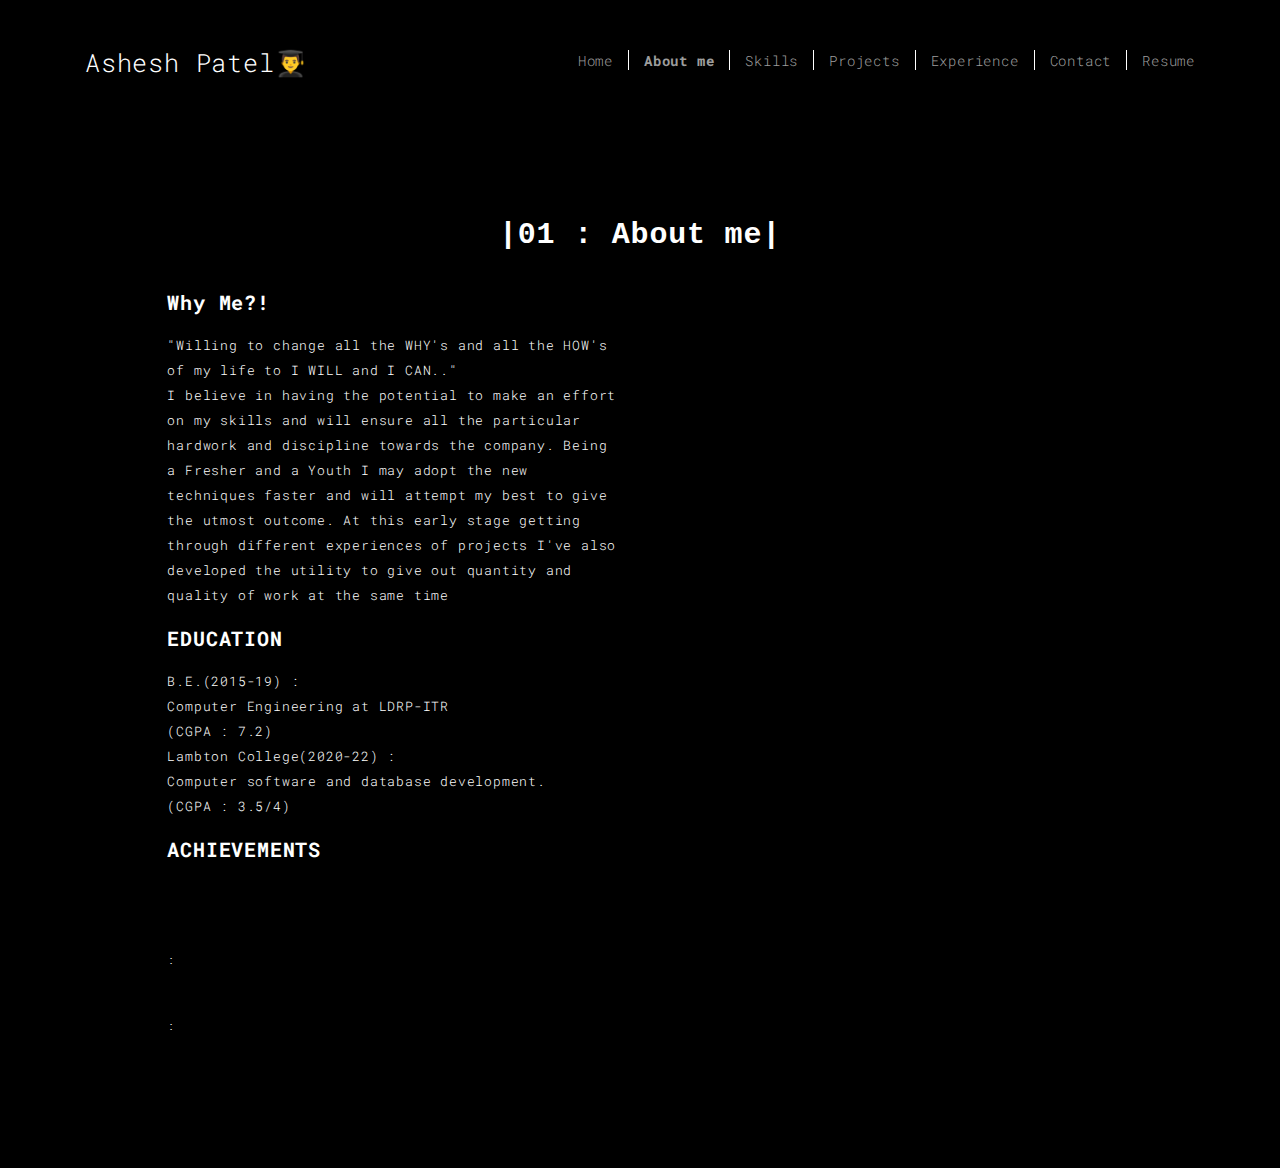
==== commit 6b1f854b: "Update about.html" ====
--- a/about.html
+++ b/about.html
@@ -94,23 +94,14 @@
                     (CGPA : 3.5/4)<br>
                   </p>
                   <h3 style="color: white;">ACHIEVEMENTS</h3>
-                  <p style="font-size: 13px;"><b style="font-size: 15px;">Google Cloud Facilitator Program :</b><br>
-                    (04/2021-06/2021) <br>
-                    In This Initiative I Conculed The Following Cloud Programming Tracks: <br>
-                    1. Cloud Infrastructure Track <br>
-                    2. Cloud-native Applications Development Track <br>
-                    3. Big Data & Machine–Learning Track <br>
-                  <p style="font-size: 12px;"><b style="font-size: 15px;">Google Associate Cloud Engineer Tracks</b> :<br>  
-                    (07/2021-09/2021)<br>
-                    1. Google Cloud Fundamentals: Core Infrastructure<br>
-                    2. Essential Google Cloud Infrastructure: Foundation<br>
-                    3. Essential Google Cloud Infrastructure: Core Services<br>
-                    4. Reliable Google Cloud Infrastructure: Design & Process<br>
-                    5. Elastic Google Cloud Infrastructure: Scaling & Automation<br>                    
+                  <p style="font-size: 13px;"><b style="font-size: 15px;"></b><br>
+                   <br>
+                  <p style="font-size: 12px;"><b style="font-size: 15px;"></b> :<br>  
+                    <br>
+                                     
                   </p>
-                  <p style="font-size: 12px;"><b style="font-size: 15px;">30 Days of Google Cloud Program 2021</b> :<br>  
-                    (09/2021-10/2021)<br>
-                    Completed Cloud Engineering Track In Data Science & Machine Learning.
+                  <p style="font-size: 12px;"><b style="font-size: 15px;"></b> :<br>  
+                   <br>
                 </div>
                 <div class="col-xs-12 col-md-6">
                   <img src="./assets/images/Untitled design (1).png" class="img-responsive" alt="">
@@ -130,4 +121,4 @@
 </script>
 <script type="text/javascript" src="main.70a66962.js"></script>
 </body>
-</html>+</html>
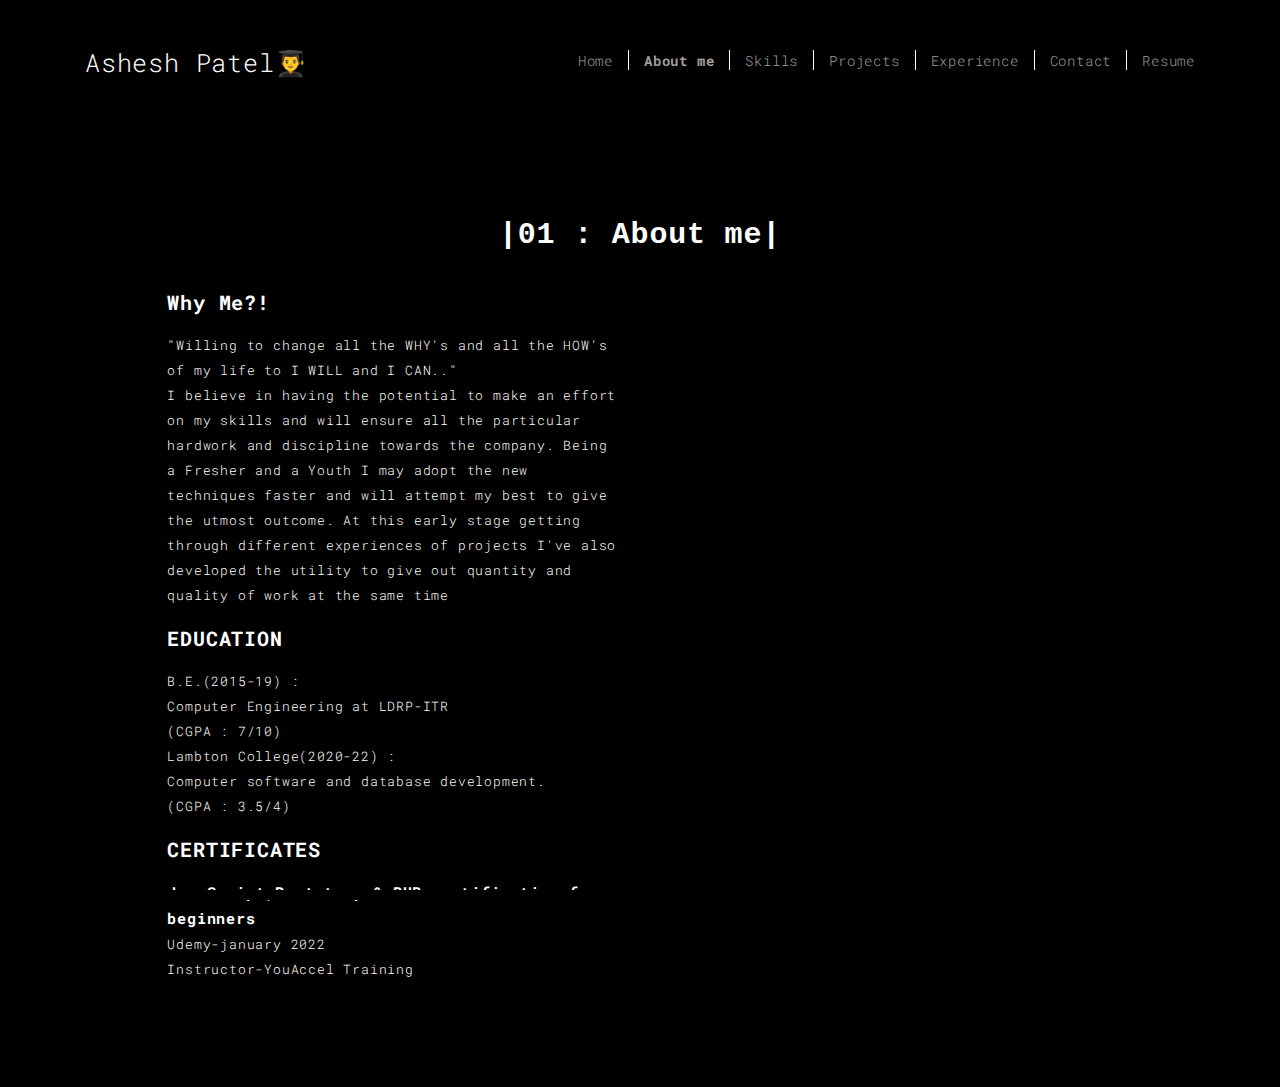
==== commit ea77dc5a: "Update about.html" ====
--- a/about.html
+++ b/about.html
@@ -58,7 +58,7 @@
               <li><a href="./project.html" title=""> Projects</a></li>
               <li><a href="./work.html" title=""> Experience</a></li>
               <li><a href="./contact.html" title=""> Contact</a></li>
-              <li><a href="" title=""> Resume</a></li>
+              <li><a href="https://drive.google.com/file/d/1P5IJ78_J0wd_GTZbqnzR_W-946RPuTa3/view" title=""> Resume</a></li>
             </ul>
           </div> 
         </div>
@@ -88,20 +88,15 @@
                   <h3 style="color: white;">EDUCATION</h3>
                   <p style="font-size: 13px;">B.E.(2015-19) : <br>
                     Computer Engineering at LDRP-ITR <br>
-                    (CGPA : 7.2) <br>
+                    (CGPA : 7/10) <br>
                     Lambton College(2020-22) : <br>
                     Computer software and database development.<br> 
                     (CGPA : 3.5/4)<br>
                   </p>
-                  <h3 style="color: white;">ACHIEVEMENTS</h3>
-                  <p style="font-size: 13px;"><b style="font-size: 15px;"></b><br>
-                   <br>
-                  <p style="font-size: 12px;"><b style="font-size: 15px;"></b> :<br>  
-                    <br>
-                                     
-                  </p>
-                  <p style="font-size: 12px;"><b style="font-size: 15px;"></b> :<br>  
-                   <br>
+                  <h3 style="color: white;">CERTIFICATES</h3>
+                  <p style="font-size: 13px;"><b style="font-size: 15px;">JavaScript,Bootstrap & PHP certification for beginners </b><br>
+                    Udemy-january 2022 <br>
+                    Instructor-YouAccel Training
                 </div>
                 <div class="col-xs-12 col-md-6">
                   <img src="./assets/images/Untitled design (1).png" class="img-responsive" alt="">
